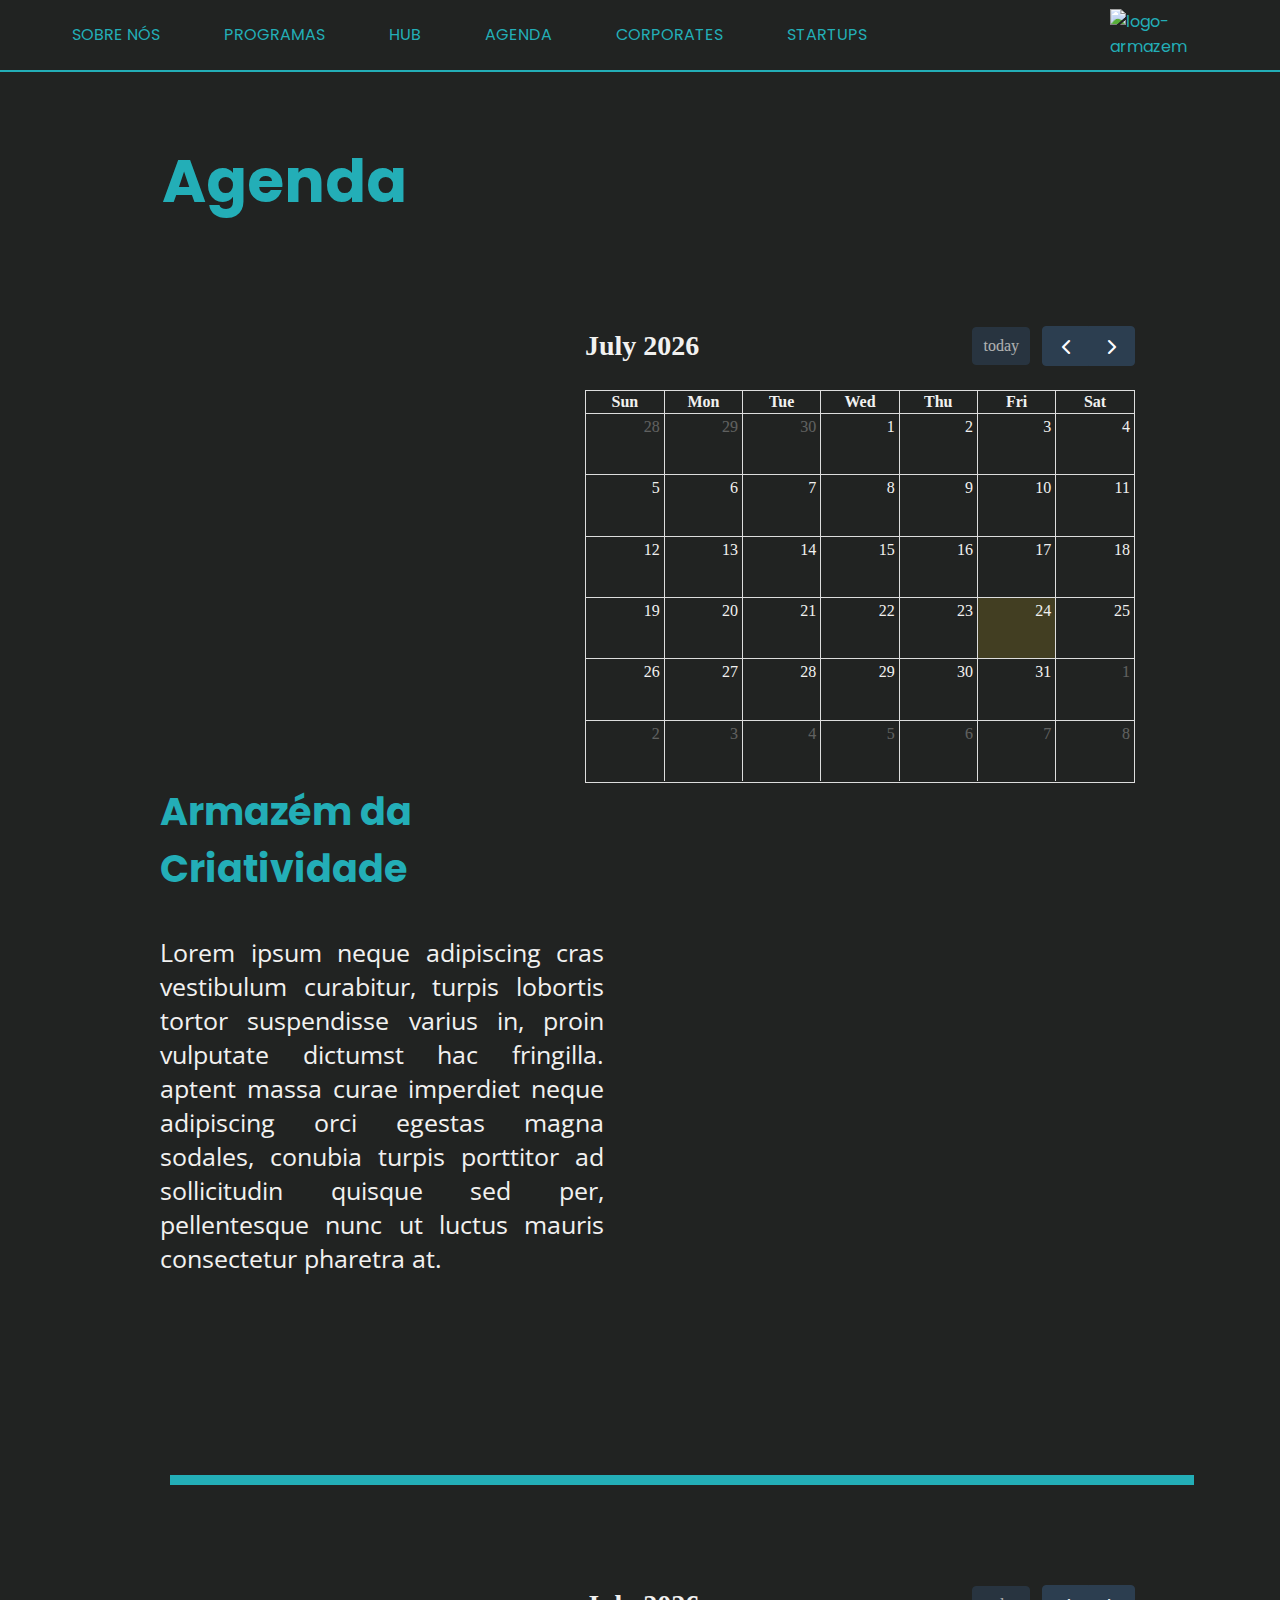
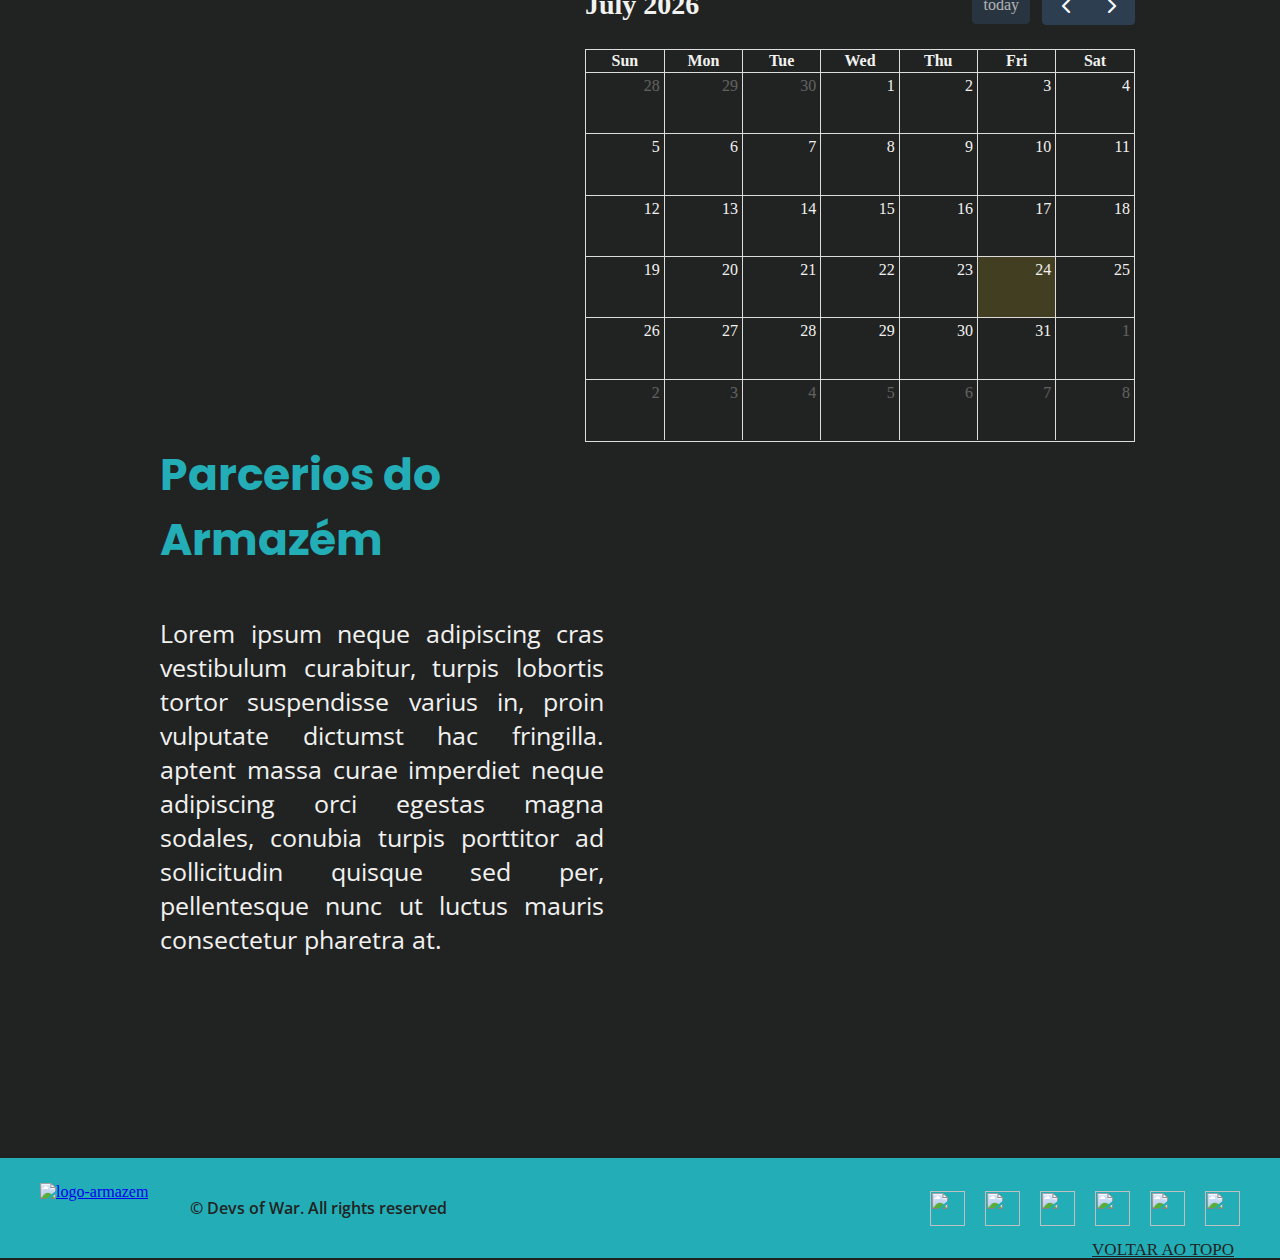
==== html/agenda.html @ 90cfc5d9 "Foi incluso as páginas de Agenda e Startups" ====
<!DOCTYPE html>
<html lang="pt-BR">

<head>
    <meta charset="UTF-8">
    <meta http-equiv="X-UA-Compatible" content="IE=edge">
    <meta name="viewport" content="width=device-width, initial-scale=1.0">
    <link rel="preconnect" href="https://fonts.gstatic.com">
    <link href="https://fonts.googleapis.com/css2?family=Poppins:wght@700&display=swap" rel="stylesheet">
    <link href="https://fonts.googleapis.com/css2?family=Open+Sans&display=swap" rel="stylesheet">
    <link rel="stylesheet" href="../css/header.css">
    <link rel="stylesheet" href="../css/footer.css">
    <link rel="stylesheet" href="/css/agenda.css">
    <link href='/assets/css/main.min.css' rel='stylesheet' />

    <title>Agenda</title>

</head>
<a name="top"></a>

<body onload="header(), footer()">

<main>
    <header id="header-main"></header>
    <div>
        <div id="agenda">
            <h2>Agenda</h2>
        </div>
        <div id='calendar'></div>
        <script>
            document.addEventListener('DOMContentLoaded', function () {
                var calendarEl = document.getElementById('calendar');
                var calendar = new FullCalendar.Calendar(calendarEl, {
                    initialView: 'dayGridMonth'
                });
                calendar.render();
            });
        </script>

        <div class="main-content">
            <div class="main-top-text-content">
                <div class="main-top-text-content-left">
                    <div class="main-top-text-title">
                        <h1>Armazém da Criatividade</h1>
                    </div>
                    <div class="main-top-text-paragraf">
                        <p>
                            Lorem ipsum neque adipiscing cras vestibulum curabitur,
                            turpis lobortis tortor suspendisse varius in, proin vulputate
                            dictumst hac fringilla. aptent massa curae imperdiet neque adipiscing
                            orci egestas magna sodales, conubia turpis porttitor ad sollicitudin
                            quisque sed per, pellentesque nunc ut luctus mauris consectetur pharetra
                            at.
                    </div>
                </div>
            </div>
        </div>

        <div id="linha"></div>

        <div id='calendar2'></div>
        <script>
            document.addEventListener('DOMContentLoaded', function () {
                var calendarEl = document.getElementById('calendar2');
                var calendar = new FullCalendar.Calendar(calendarEl, {
                    initialView: 'dayGridMonth'
                });
                calendar.render();
            });
        </script>

        <div class="main-content2">
            <div class="main-top-text-content2">
                <div class="main-top-text-content-left2">
                    <div class="main-top-text-title2">
                        <h1>Parcerios do Armazém</h1>
                    </div>
                    <div class="main-top-text-paragraf2">
                        <p>
                            Lorem ipsum neque adipiscing cras vestibulum curabitur,
                            turpis lobortis tortor suspendisse varius in, proin vulputate
                            dictumst hac fringilla. aptent massa curae imperdiet neque adipiscing
                            orci egestas magna sodales, conubia turpis porttitor ad sollicitudin
                            quisque sed per, pellentesque nunc ut luctus mauris consectetur pharetra
                            at.
                        </p>
                    </div>
                </div>
            </div>
        </div>

        <footer id="footer-main"></footer>
        </main>
        <script src='/assets/js/main.min.js'></script>
        <script src="../javascript/header.js"></script>
        <script src="../javascript/footer.js"></script>
</main>
</body>

<a id="topo" href="#top">VOLTAR AO TOPO</a>

</html>
---- css/header.css ----
:root{
    --cor-azul-padraoAC: #23AEB7;
    --cor-vermelho-porto: #EA3B5A;
    --cor-branco-gelo: #f1f1f0;
    --cor-amarelo-lemon: #F3BF08;
    --cor-roxoAC: #503488;
    --cor-preto-corpo-texto: #212322;

    --font-title: 'Poppins', sans-serif;
    --font-paragraf: 'Open Sans', sans-serif; 
}

#header-main{
    height: 70px;
    display: flex;
    background: #212322;
    border-bottom: 2px var(--cor-azul-padraoAC) solid;
    justify-content: center;
}

#nav-main{
    height: 68px;
    display: flex;
    max-width: 1200px;
    width: 100%;
    justify-content: space-between;
}
#nav-main ul li {
    list-style: none;
}

#nav-main a{
    text-decoration: none;    
    color: #23AEB7;
    font-family: var(--font-title);
}

#nav-main ul ul{
    position: absolute;
    visibility: hidden;
}

#nav-main ul li:hover ul{
    visibility: visible;
}

#nav-main ul li:hover a{
    color: var(--cor-branco-gelo);
    transition: 0.3s;
}

#nav-main ul li ul li:hover a{
    color: var(--cor-preto-corpo-texto);
    transition: 0.3s;
}

#nav-main ul ul li{
    background-color: var(--cor-azul-padraoAC);
    float: left;
    position: relative;
    top: 25px;
    color: var(--cor-azul-padraoAC);
    font-family: var(--font-title);
    padding: 10px 0;
    font-size: 14px;
}

#nav-main ul ul li a{
    margin: 20px;
}

#nav-main ul ul li:hover{
    background-color: var(--cor-azul-padraoAC);
    transition: 0.3s;
}

#menu-nav-principal{
    display: flex;
    align-items: center;
    padding-inline-start: 0px;
}

#menu-nav-principal > li{
    padding-left: 32px;
    padding-right: 32px;
}

.logo-main{
    display: flex;
    align-items: center;
}

.logo{
    width: 130px;
    height: 50px;
}
---- css/footer.css ----
footer {
    background-color: var(--cor-azul-padraoAC);
    width: 100%;
    height: 100px;
    display: flex;
    align-items: center;
    justify-content: center;
    border-top: 2px var(--cor-preto-corpo-texto) solid;
}

.footer-content {
    padding: 16px;
    width: 100%;
    max-width: 1200px;
    display: flex;
    align-items: center;
    justify-content: space-between;
}

.logo-footer-direitos-autorais {
    display: flex;
    align-items: center;
    justify-content: center;
}

.logo-footer {
    width: 130px;
    height: 50px;
}

.direitos-autorais {
    margin-left: 20px;
    font-family: var(--font-paragraf);
    color: var(--cor-preto-corpo-texto);
    white-space: nowrap;
    font-weight: 600;
}

.social-medias {
    width: 100%;
    height: 50px;
    display: flex;
    align-items: center;
    justify-content: flex-end;
}

.social-medias ul li {
    list-style: none;
    float: left;
    margin-left: 20px;
}

.social-medias-icon {
    width: 35px;
    height: 35px;
}
---- css/agenda.css ----
:root {
    --cor-azul-padraoAC: #23AEB7;
    --cor-vermelho-porto: #EA3B5A;
    --cor-branco-gelo: #f1f1f0;
    --cor-amarelo-lemon: #F3BF08;
    --cor-roxoAC: #503488;
    --cor-preto-corpo-texto: #212322;
    --font-title: 'Poppins', sans-serif;
    --font-paragraf: 'Open Sans', sans-serif;
}

* {
    margin: 0;
    padding: 0;
}

body {
    background-color: var(--cor-preto-corpo-texto);
}

#agenda  {
    font-family: 'Poppins', sans-serif;
    color: var(--cor-azul-padraoAC);
    font-size: 40px;
    margin-top: 4pc;
    margin-left: 162px;
}

.main-content {
    width: 100%;
    height: 100vr;
}

.main-top-text-content {
    padding: 100px 10px 200px 160px;
}

.main-top-text-content-left {
    width: 40%;
    display: grid;
}

.main-top-text-title {
    font-family: 'Poppins', sans-serif;
    color: #23AEB7;
    font-size: 19px;
    margin-bottom: 2em;
}

.main-top-text-paragraf {
    font-family: 'Open Sans', sans-serif;
    color: #f1f1f0;
    font-size: 25px;
    text-align: justify;
}

#calendar {
    width: 550px;
    height: 457px;
    float: right;
    margin-top: 100px;
    margin-right: 145px;
    position: relative;
    color: var(--cor-branco-gelo);
}

#linha {
    border-bottom: solid 10px #23AEB7;
    width: 80%;
    margin-left: 170px;
}

.main-content2 {
    width: 100%;
    height: 100vr;
}

.main-top-text-content2 {
    padding: 100px 10px 200px 160px;
}

.main-top-text-content-left2 {
    width: 40%;
    display: grid;
}

.main-top-text-title2 {
    font-family: 'Poppins', sans-serif;
    color: #23AEB7;
    font-size: 22px;
    margin-bottom: 2em;
}

.main-top-text-paragraf2 {
    font-family: 'Open Sans', sans-serif;
    color: #f1f1f0;
    font-size: 25px;
    text-align: justify;
}

#calendar2 {
    width: 550px;
    height: 457px;
    float: right;
    margin-top: 100px;
    margin-right: 145px;
    position: relative;
    color: var(--cor-branco-gelo);
}

#topo {
    float: right;
    padding: 0 46px;
    color: #212322;
    margin-top: -18px;
    font-size: 17px;
}
---- assets/css/main.min.css ----
.fc-icon,.fc-unselectable{-moz-user-select:none;-ms-user-select:none}.fc .fc-button,.fc-icon{text-transform:none;text-align:center}.fc-not-allowed,.fc-not-allowed .fc-event{cursor:not-allowed}.fc .fc-button:not(:disabled),.fc a[data-navlink],.fc-event.fc-event-draggable,.fc-event[href]{cursor:pointer}.fc-unselectable{-webkit-user-select:none;user-select:none;-webkit-touch-callout:none;-webkit-tap-highlight-color:transparent}.fc{display:flex;flex-direction:column;font-size:1em}.fc .fc-button,.fc-icon{display:inline-block;font-weight:400}.fc,.fc *,.fc :after,.fc :before{box-sizing:border-box}.fc table{border-collapse:collapse;border-spacing:0;font-size:1em}.fc th{text-align:center}.fc td,.fc th{vertical-align:top;padding:0}.fc .fc-button,.fc .fc-button .fc-icon,.fc .fc-button-group,.fc .fc-timegrid-slot-label{vertical-align:middle}.fc a[data-navlink]:hover{text-decoration:underline}.fc-direction-ltr{direction:ltr;text-align:left}.fc-direction-rtl{direction:rtl;text-align:right}.fc-theme-standard td,.fc-theme-standard th{border:1px solid #ddd;border:1px solid var(--fc-border-color,#ddd)}.fc-liquid-hack td,.fc-liquid-hack th{position:relative}@font-face{font-family:fcicons;src:url("[data-uri]") format('truetype');font-weight:400;font-style:normal}.fc-icon{width:1em;height:1em;-webkit-user-select:none;user-select:none;font-family:fcicons!important;speak:none;font-style:normal;font-variant:normal;line-height:1;-webkit-font-smoothing:antialiased;-moz-osx-font-smoothing:grayscale}.fc-icon-chevron-left:before{content:"\e900"}.fc-icon-chevron-right:before{content:"\e901"}.fc-icon-chevrons-left:before{content:"\e902"}.fc-icon-chevrons-right:before{content:"\e903"}.fc-icon-minus-square:before{content:"\e904"}.fc-icon-plus-square:before{content:"\e905"}.fc-icon-x:before{content:"\e906"}.fc .fc-button{overflow:visible;text-transform:none;margin:0;font-family:inherit}.fc .fc-button::-moz-focus-inner{padding:0;border-style:none}.fc .fc-button{-webkit-appearance:button;-webkit-user-select:none;-moz-user-select:none;-ms-user-select:none;user-select:none;background-color:transparent;border:1px solid transparent;padding:.4em .65em;font-size:1em;line-height:1.5;border-radius:.25em}.fc .fc-button:hover{text-decoration:none}.fc .fc-button:focus{outline:0;box-shadow:0 0 0 .2rem rgba(44,62,80,.25)}.fc .fc-button-primary:focus,.fc .fc-button-primary:not(:disabled).fc-button-active:focus,.fc .fc-button-primary:not(:disabled):active:focus{box-shadow:0 0 0 .2rem rgba(76,91,106,.5)}.fc .fc-button:disabled{opacity:.65}.fc .fc-button-primary{color:#fff;color:var(--fc-button-text-color,#fff);background-color:#2C3E50;background-color:var(--fc-button-bg-color,#2C3E50);border-color:#2C3E50;border-color:var(--fc-button-border-color,#2C3E50)}.fc .fc-button-primary:hover{color:#fff;color:var(--fc-button-text-color,#fff);background-color:#1e2b37;background-color:var(--fc-button-hover-bg-color,#1e2b37);border-color:#1a252f;border-color:var(--fc-button-hover-border-color,#1a252f)}.fc .fc-button-primary:disabled{color:#fff;color:var(--fc-button-text-color,#fff);background-color:#2C3E50;background-color:var(--fc-button-bg-color,#2C3E50);border-color:#2C3E50;border-color:var(--fc-button-border-color,#2C3E50)}.fc .fc-button-primary:not(:disabled).fc-button-active,.fc .fc-button-primary:not(:disabled):active{color:#fff;color:var(--fc-button-text-color,#fff);background-color:#1a252f;background-color:var(--fc-button-active-bg-color,#1a252f);border-color:#151e27;border-color:var(--fc-button-active-border-color,#151e27)}.fc .fc-button .fc-icon{font-size:1.5em}.fc .fc-button-group{position:relative;display:inline-flex}.fc .fc-button-group>.fc-button{position:relative;flex:1 1 auto}.fc .fc-button-group>.fc-button.fc-button-active,.fc .fc-button-group>.fc-button:active,.fc .fc-button-group>.fc-button:focus,.fc .fc-button-group>.fc-button:hover{z-index:1}.fc-direction-ltr .fc-button-group>.fc-button:not(:first-child){margin-left:-1px;border-top-left-radius:0;border-bottom-left-radius:0}.fc-direction-ltr .fc-button-group>.fc-button:not(:last-child){border-top-right-radius:0;border-bottom-right-radius:0}.fc-direction-rtl .fc-button-group>.fc-button:not(:first-child){margin-right:-1px;border-top-right-radius:0;border-bottom-right-radius:0}.fc-direction-rtl .fc-button-group>.fc-button:not(:last-child){border-top-left-radius:0;border-bottom-left-radius:0}.fc .fc-toolbar{display:flex;justify-content:space-between;align-items:center}.fc .fc-toolbar.fc-header-toolbar{margin-bottom:1.5em}.fc .fc-toolbar.fc-footer-toolbar{margin-top:1.5em}.fc .fc-toolbar-title{font-size:1.75em;margin:0}.fc-direction-ltr .fc-toolbar>*>:not(:first-child){margin-left:.75em}.fc-direction-rtl .fc-toolbar>*>:not(:first-child){margin-right:.75em}.fc-direction-rtl .fc-toolbar-ltr{flex-direction:row-reverse}.fc .fc-scroller{-webkit-overflow-scrolling:touch;position:relative}.fc .fc-scroller-liquid{height:100%}.fc .fc-scroller-liquid-absolute{position:absolute;top:0;right:0;left:0;bottom:0}.fc .fc-scroller-harness{position:relative;overflow:hidden;direction:ltr}.fc .fc-scroller-harness-liquid{height:100%}.fc-direction-rtl .fc-scroller-harness>.fc-scroller{direction:rtl}.fc-theme-standard .fc-scrollgrid{border:1px solid #ddd;border:1px solid var(--fc-border-color,#ddd)}.fc .fc-scrollgrid,.fc .fc-scrollgrid-section-footer>*,.fc .fc-scrollgrid-section-header>*{border-bottom-width:0}.fc .fc-scrollgrid,.fc .fc-scrollgrid table{width:100%;table-layout:fixed}.fc .fc-scrollgrid table{border-top-style:hidden;border-left-style:hidden;border-right-style:hidden}.fc .fc-scrollgrid{border-collapse:separate;border-right-width:0}.fc .fc-scrollgrid-liquid{height:100%}.fc .fc-scrollgrid-section,.fc .fc-scrollgrid-section table,.fc .fc-scrollgrid-section>td{height:1px}.fc .fc-scrollgrid-section-liquid{height:auto}.fc .fc-scrollgrid-section-liquid>td{height:100%}.fc .fc-scrollgrid-section>*{border-top-width:0;border-left-width:0}.fc .fc-scrollgrid-section-body table,.fc .fc-scrollgrid-section-footer table{border-bottom-style:hidden}.fc .fc-scrollgrid-section-sticky>*{background:var(--fc-page-bg-color,#fff);position:-webkit-sticky;position:sticky;z-index:3}.fc .fc-scrollgrid-section-header.fc-scrollgrid-section-sticky>*{top:0}.fc .fc-scrollgrid-section-footer.fc-scrollgrid-section-sticky>*{bottom:0}.fc .fc-scrollgrid-sticky-shim{height:1px;margin-bottom:-1px}.fc-sticky{position:-webkit-sticky;position:sticky}.fc .fc-view-harness{flex-grow:1;position:relative}.fc .fc-bg-event,.fc .fc-highlight,.fc .fc-non-business,.fc .fc-view-harness-active>.fc-view{position:absolute;top:0;left:0;right:0;bottom:0}.fc .fc-col-header-cell-cushion{display:inline-block;padding:2px 4px}.fc .fc-non-business{background:rgba(215,215,215,.3);background:var(--fc-non-business-color,rgba(215,215,215,.3))}.fc .fc-bg-event{background:var(--fc-bg-event-color,#8fdf82);opacity:.3;opacity:var(--fc-bg-event-opacity,.3)}.fc .fc-bg-event .fc-event-title{margin:.5em;font-size:.85em;font-size:var(--fc-small-font-size,.85em);font-style:italic}.fc .fc-highlight{background:rgba(188,232,241,.3);background:var(--fc-highlight-color,rgba(188,232,241,.3))}.fc .fc-cell-shaded,.fc .fc-day-disabled{background:rgba(208,208,208,.3);background:var(--fc-neutral-bg-color,rgba(208,208,208,.3))}a.fc-event,a.fc-event:hover{text-decoration:none}.fc-event .fc-event-main{position:relative;z-index:2}.fc-event-dragging:not(.fc-event-selected){opacity:.75}.fc-event-dragging.fc-event-selected{box-shadow:0 2px 7px rgba(0,0,0,.3)}.fc-event .fc-event-resizer{display:none;position:absolute;z-index:4}.fc-event-selected .fc-event-resizer,.fc-event:hover .fc-event-resizer,.fc-h-event{display:block}.fc-event-selected .fc-event-resizer{border-radius:4px;border-radius:calc(var(--fc-event-resizer-dot-total-width,8px)/ 2);border-width:1px;border-width:var(--fc-event-resizer-dot-border-width,1px);width:8px;width:var(--fc-event-resizer-dot-total-width,8px);height:8px;height:var(--fc-event-resizer-dot-total-width,8px);border-style:solid;border-color:inherit;background:var(--fc-page-bg-color,#fff)}.fc-event-selected .fc-event-resizer:before{content:'';position:absolute;top:-20px;left:-20px;right:-20px;bottom:-20px}.fc-event-selected{box-shadow:0 2px 5px rgba(0,0,0,.2)}.fc-event-selected:before{content:"";position:absolute;z-index:3;top:0;left:0;right:0;bottom:0}.fc-event-selected:after{content:"";background:rgba(0,0,0,.25);background:var(--fc-event-selected-overlay-color,rgba(0,0,0,.25));position:absolute;z-index:1;top:-1px;left:-1px;right:-1px;bottom:-1px}.fc-h-event{border:1px solid #3788d8;border:1px solid var(--fc-event-border-color,#3788d8);background-color:#3788d8;background-color:var(--fc-event-bg-color,#3788d8)}.fc-h-event .fc-event-main{color:#fff;color:var(--fc-event-text-color,#fff)}.fc-h-event .fc-event-main-frame{display:flex}.fc-h-event .fc-event-time{max-width:100%;overflow:hidden}.fc-h-event .fc-event-title-container{flex-grow:1;flex-shrink:1;min-width:0}.fc-h-event .fc-event-title{display:inline-block;vertical-align:top;left:0;right:0;max-width:100%;overflow:hidden}.fc-h-event.fc-event-selected:before{top:-10px;bottom:-10px}.fc-direction-ltr .fc-daygrid-block-event:not(.fc-event-start),.fc-direction-rtl .fc-daygrid-block-event:not(.fc-event-end){border-top-left-radius:0;border-bottom-left-radius:0;border-left-width:0}.fc-direction-ltr .fc-daygrid-block-event:not(.fc-event-end),.fc-direction-rtl .fc-daygrid-block-event:not(.fc-event-start){border-top-right-radius:0;border-bottom-right-radius:0;border-right-width:0}.fc-h-event:not(.fc-event-selected) .fc-event-resizer{top:0;bottom:0;width:8px;width:var(--fc-event-resizer-thickness,8px)}.fc-direction-ltr .fc-h-event:not(.fc-event-selected) .fc-event-resizer-start,.fc-direction-rtl .fc-h-event:not(.fc-event-selected) .fc-event-resizer-end{cursor:w-resize;left:-4px;left:calc(var(--fc-event-resizer-thickness,8px)/ -2)}.fc-direction-ltr .fc-h-event:not(.fc-event-selected) .fc-event-resizer-end,.fc-direction-rtl .fc-h-event:not(.fc-event-selected) .fc-event-resizer-start{cursor:e-resize;right:-4px;right:calc(var(--fc-event-resizer-thickness,8px)/ -2)}.fc-h-event.fc-event-selected .fc-event-resizer{top:50%;margin-top:-4px;margin-top:calc(var(--fc-event-resizer-dot-total-width,8px)/ -2)}.fc-direction-ltr .fc-h-event.fc-event-selected .fc-event-resizer-start,.fc-direction-rtl .fc-h-event.fc-event-selected .fc-event-resizer-end{left:-4px;left:calc(var(--fc-event-resizer-dot-total-width,8px)/ -2)}.fc-direction-ltr .fc-h-event.fc-event-selected .fc-event-resizer-end,.fc-direction-rtl .fc-h-event.fc-event-selected .fc-event-resizer-start{right:-4px;right:calc(var(--fc-event-resizer-dot-total-width,8px)/ -2)}.fc .fc-popover{position:absolute;z-index:9999;box-shadow:0 2px 6px rgba(0,0,0,.15)}.fc .fc-popover-header{display:flex;flex-direction:row;justify-content:space-between;align-items:center;padding:3px 4px}.fc .fc-popover-title{margin:0 2px}.fc .fc-popover-close{cursor:pointer;opacity:.65;font-size:1.1em}.fc-theme-standard .fc-popover{border:1px solid #ddd;border:1px solid var(--fc-border-color,#ddd);background:var(--fc-page-bg-color,#fff)}.fc-theme-standard .fc-popover-header{background:rgba(208,208,208,.3);background:var(--fc-neutral-bg-color,rgba(208,208,208,.3))}:root{--fc-daygrid-event-dot-width:8px;--fc-list-event-dot-width:10px;--fc-list-event-hover-bg-color:#f5f5f5}.fc-daygrid-day-events:after,.fc-daygrid-day-events:before,.fc-daygrid-day-frame:after,.fc-daygrid-day-frame:before,.fc-daygrid-event-harness:after,.fc-daygrid-event-harness:before{content:"";clear:both;display:table}.fc .fc-daygrid-body{position:relative;z-index:1}.fc .fc-daygrid-day.fc-day-today{background-color:rgba(255,220,40,.15);background-color:var(--fc-today-bg-color,rgba(255,220,40,.15))}.fc .fc-daygrid-day-frame{position:relative;min-height:100%}.fc .fc-daygrid-day-top{display:flex;flex-direction:row-reverse}.fc .fc-day-other .fc-daygrid-day-top{opacity:.3}.fc .fc-daygrid-day-number{position:relative;z-index:4;padding:4px}.fc .fc-daygrid-day-events{margin-top:1px}.fc .fc-daygrid-body-balanced .fc-daygrid-day-events{position:absolute;left:0;right:0}.fc .fc-daygrid-body-unbalanced .fc-daygrid-day-events{position:relative;min-height:2em}.fc .fc-daygrid-body-natural .fc-daygrid-day-events{margin-bottom:1em}.fc .fc-daygrid-event-harness{position:relative}.fc .fc-daygrid-event-harness-abs{position:absolute;top:0;left:0;right:0}.fc .fc-daygrid-bg-harness{position:absolute;top:0;bottom:0}.fc .fc-daygrid-day-bg .fc-non-business{z-index:1}.fc .fc-daygrid-day-bg .fc-bg-event{z-index:2}.fc .fc-daygrid-day-bg .fc-highlight{z-index:3}.fc .fc-daygrid-event{z-index:6;margin-top:1px}.fc .fc-daygrid-event.fc-event-mirror{z-index:7}.fc .fc-daygrid-day-bottom{font-size:.85em;padding:2px 3px 0}.fc .fc-daygrid-day-bottom:before{content:"";clear:both;display:table}.fc .fc-daygrid-more-link{position:relative;z-index:4;cursor:pointer}.fc .fc-daygrid-week-number{position:absolute;z-index:5;top:0;padding:2px;min-width:1.5em;text-align:center;background-color:rgba(208,208,208,.3);background-color:var(--fc-neutral-bg-color,rgba(208,208,208,.3));color:grey;color:var(--fc-neutral-text-color,grey)}.fc .fc-more-popover .fc-popover-body{min-width:220px;padding:10px}.fc-direction-ltr .fc-daygrid-event.fc-event-start,.fc-direction-rtl .fc-daygrid-event.fc-event-end{margin-left:2px}.fc-direction-ltr .fc-daygrid-event.fc-event-end,.fc-direction-rtl .fc-daygrid-event.fc-event-start{margin-right:2px}.fc-direction-ltr .fc-daygrid-week-number{left:0;border-radius:0 0 3px}.fc-direction-rtl .fc-daygrid-week-number{right:0;border-radius:0 0 0 3px}.fc-liquid-hack .fc-daygrid-day-frame{position:static}.fc-daygrid-event{position:relative;white-space:nowrap;border-radius:3px;font-size:.85em;font-size:var(--fc-small-font-size,.85em)}.fc-daygrid-block-event .fc-event-time{font-weight:700}.fc-daygrid-block-event .fc-event-time,.fc-daygrid-block-event .fc-event-title{padding:1px}.fc-daygrid-dot-event{display:flex;align-items:center;padding:2px 0}.fc-daygrid-dot-event .fc-event-title{flex-grow:1;flex-shrink:1;min-width:0;overflow:hidden;font-weight:700}.fc-daygrid-dot-event.fc-event-mirror,.fc-daygrid-dot-event:hover{background:rgba(0,0,0,.1)}.fc-daygrid-dot-event.fc-event-selected:before{top:-10px;bottom:-10px}.fc-daygrid-event-dot{margin:0 4px;box-sizing:content-box;width:0;height:0;border:4px solid #3788d8;border:calc(var(--fc-daygrid-event-dot-width,8px)/ 2) solid var(--fc-event-border-color,#3788d8);border-radius:4px;border-radius:calc(var(--fc-daygrid-event-dot-width,8px)/ 2)}.fc-direction-ltr .fc-daygrid-event .fc-event-time{margin-right:3px}.fc-direction-rtl .fc-daygrid-event .fc-event-time{margin-left:3px}.fc-v-event{display:block;border:1px solid #3788d8;border:1px solid var(--fc-event-border-color,#3788d8);background-color:#3788d8;background-color:var(--fc-event-bg-color,#3788d8)}.fc-v-event .fc-event-main{color:#fff;color:var(--fc-event-text-color,#fff);height:100%}.fc-v-event .fc-event-main-frame{height:100%;display:flex;flex-direction:column}.fc-v-event .fc-event-time{flex-grow:0;flex-shrink:0;max-height:100%;overflow:hidden}.fc-v-event .fc-event-title-container{flex-grow:1;flex-shrink:1;min-height:0}.fc-v-event .fc-event-title{top:0;bottom:0;max-height:100%;overflow:hidden}.fc-v-event:not(.fc-event-start){border-top-width:0;border-top-left-radius:0;border-top-right-radius:0}.fc-v-event:not(.fc-event-end){border-bottom-width:0;border-bottom-left-radius:0;border-bottom-right-radius:0}.fc-v-event.fc-event-selected:before{left:-10px;right:-10px}.fc-v-event .fc-event-resizer-start{cursor:n-resize}.fc-v-event .fc-event-resizer-end{cursor:s-resize}.fc-v-event:not(.fc-event-selected) .fc-event-resizer{height:8px;height:var(--fc-event-resizer-thickness,8px);left:0;right:0}.fc-v-event:not(.fc-event-selected) .fc-event-resizer-start{top:-4px;top:calc(var(--fc-event-resizer-thickness,8px)/ -2)}.fc-v-event:not(.fc-event-selected) .fc-event-resizer-end{bottom:-4px;bottom:calc(var(--fc-event-resizer-thickness,8px)/ -2)}.fc-v-event.fc-event-selected .fc-event-resizer{left:50%;margin-left:-4px;margin-left:calc(var(--fc-event-resizer-dot-total-width,8px)/ -2)}.fc-v-event.fc-event-selected .fc-event-resizer-start{top:-4px;top:calc(var(--fc-event-resizer-dot-total-width,8px)/ -2)}.fc-v-event.fc-event-selected .fc-event-resizer-end{bottom:-4px;bottom:calc(var(--fc-event-resizer-dot-total-width,8px)/ -2)}.fc .fc-timegrid .fc-daygrid-body{z-index:2}.fc .fc-timegrid-axis-chunk>table,.fc .fc-timegrid-body,.fc .fc-timegrid-slots{position:relative;z-index:1}.fc .fc-timegrid-divider{padding:0 0 2px}.fc .fc-timegrid-body{min-height:100%}.fc .fc-timegrid-axis-chunk{position:relative}.fc .fc-timegrid-slot{height:1.5em;border-bottom:0}.fc .fc-timegrid-slot:empty:before{content:'\00a0'}.fc .fc-timegrid-slot-minor{border-top-style:dotted}.fc .fc-timegrid-slot-label-cushion{display:inline-block;white-space:nowrap}.fc .fc-timegrid-axis-cushion,.fc .fc-timegrid-slot-label-cushion{padding:0 4px}.fc .fc-timegrid-axis-frame-liquid{height:100%}.fc .fc-timegrid-axis-frame{overflow:hidden;display:flex;align-items:center;justify-content:flex-end}.fc .fc-timegrid-axis-cushion{max-width:60px;flex-shrink:0}.fc-direction-ltr .fc-timegrid-slot-label-frame{text-align:right}.fc-direction-rtl .fc-timegrid-slot-label-frame{text-align:left}.fc-liquid-hack .fc-timegrid-axis-frame-liquid{height:auto;position:absolute;top:0;right:0;bottom:0;left:0}.fc .fc-timegrid-col.fc-day-today{background-color:rgba(255,220,40,.15);background-color:var(--fc-today-bg-color,rgba(255,220,40,.15))}.fc .fc-timegrid-col-frame{min-height:100%;position:relative}.fc-liquid-hack .fc-timegrid-col-frame{height:auto;position:absolute;top:0;right:0;bottom:0;left:0}.fc-media-screen .fc-timegrid-cols{position:absolute;top:0;left:0;right:0;bottom:0}.fc-media-screen .fc-timegrid-cols>table{height:100%}.fc-media-screen .fc-timegrid-col-bg,.fc-media-screen .fc-timegrid-col-events,.fc-media-screen .fc-timegrid-now-indicator-container{position:absolute;top:0;left:0;right:0}.fc .fc-timegrid-col-bg{z-index:2}.fc .fc-timegrid-col-bg .fc-non-business{z-index:1}.fc .fc-timegrid-col-bg .fc-bg-event{z-index:2}.fc .fc-timegrid-col-bg .fc-highlight,.fc .fc-timegrid-col-events{z-index:3}.fc .fc-timegrid-bg-harness{position:absolute;left:0;right:0}.fc .fc-timegrid-now-indicator-container{bottom:0;overflow:hidden}.fc-direction-ltr .fc-timegrid-col-events{margin:0 2.5% 0 2px}.fc-direction-rtl .fc-timegrid-col-events{margin:0 2px 0 2.5%}.fc-timegrid-event-harness{position:absolute}.fc-timegrid-event-harness>.fc-timegrid-event{position:absolute;top:0;bottom:0;left:0;right:0}.fc-timegrid-event-harness-inset .fc-timegrid-event,.fc-timegrid-event.fc-event-mirror,.fc-timegrid-more-link{box-shadow:0 0 0 1px #fff;box-shadow:0 0 0 1px var(--fc-page-bg-color,#fff)}.fc-timegrid-event,.fc-timegrid-more-link{font-size:.85em;font-size:var(--fc-small-font-size,.85em);border-radius:3px}.fc-timegrid-event{margin-bottom:1px}.fc-timegrid-event .fc-event-main{padding:1px 1px 0}.fc-timegrid-event .fc-event-time{white-space:nowrap;font-size:.85em;font-size:var(--fc-small-font-size,.85em);margin-bottom:1px}.fc-timegrid-event-short .fc-event-main-frame{flex-direction:row;overflow:hidden}.fc-timegrid-event-short .fc-event-time:after{content:'\00a0-\00a0'}.fc-timegrid-event-short .fc-event-title{font-size:.85em;font-size:var(--fc-small-font-size,.85em)}.fc-timegrid-more-link{position:absolute;z-index:9999;color:inherit;color:var(--fc-more-link-text-color,inherit);background:var(--fc-more-link-bg-color,#d0d0d0);cursor:pointer;margin-bottom:1px}.fc-timegrid-more-link-inner{padding:3px 2px;top:0}.fc-direction-ltr .fc-timegrid-more-link{right:0}.fc-direction-rtl .fc-timegrid-more-link{left:0}.fc .fc-timegrid-now-indicator-line{position:absolute;z-index:4;left:0;right:0;border-style:solid;border-color:red;border-color:var(--fc-now-indicator-color,red);border-width:1px 0 0}.fc .fc-timegrid-now-indicator-arrow{position:absolute;z-index:4;margin-top:-5px;border-style:solid;border-color:red;border-color:var(--fc-now-indicator-color,red)}.fc-direction-ltr .fc-timegrid-now-indicator-arrow{left:0;border-width:5px 0 5px 6px;border-top-color:transparent;border-bottom-color:transparent}.fc-direction-rtl .fc-timegrid-now-indicator-arrow{right:0;border-width:5px 6px 5px 0;border-top-color:transparent;border-bottom-color:transparent}.fc-theme-standard .fc-list{border:1px solid #ddd;border:1px solid var(--fc-border-color,#ddd)}.fc .fc-list-empty{background-color:rgba(208,208,208,.3);background-color:var(--fc-neutral-bg-color,rgba(208,208,208,.3));height:100%;display:flex;justify-content:center;align-items:center}.fc .fc-list-empty-cushion{margin:5em 0}.fc .fc-list-table{width:100%;border-style:hidden}.fc .fc-list-table tr>*{border-left:0;border-right:0}.fc .fc-list-sticky .fc-list-day>*{position:-webkit-sticky;position:sticky;top:0;background:var(--fc-page-bg-color,#fff)}.fc .fc-list-table th{padding:0}.fc .fc-list-day-cushion,.fc .fc-list-table td{padding:8px 14px}.fc .fc-list-day-cushion:after{content:"";clear:both;display:table}.fc-theme-standard .fc-list-day-cushion{background-color:rgba(208,208,208,.3);background-color:var(--fc-neutral-bg-color,rgba(208,208,208,.3))}.fc-direction-ltr .fc-list-day-text,.fc-direction-rtl .fc-list-day-side-text{float:left}.fc-direction-ltr .fc-list-day-side-text,.fc-direction-rtl .fc-list-day-text{float:right}.fc-direction-ltr .fc-list-table .fc-list-event-graphic{padding-right:0}.fc-direction-rtl .fc-list-table .fc-list-event-graphic{padding-left:0}.fc .fc-list-event.fc-event-forced-url{cursor:pointer}.fc .fc-list-event:hover td{background-color:#f5f5f5;background-color:var(--fc-list-event-hover-bg-color,#f5f5f5)}.fc .fc-list-event-graphic,.fc .fc-list-event-time{white-space:nowrap;width:1px}.fc .fc-list-event-dot{display:inline-block;box-sizing:content-box;width:0;height:0;border:5px solid #3788d8;border:calc(var(--fc-list-event-dot-width,10px)/ 2) solid var(--fc-event-border-color,#3788d8);border-radius:5px;border-radius:calc(var(--fc-list-event-dot-width,10px)/ 2)}.fc .fc-list-event-title a{color:inherit;text-decoration:none}.fc .fc-list-event.fc-event-forced-url:hover a{text-decoration:underline}.fc-theme-bootstrap a:not([href]){color:inherit}
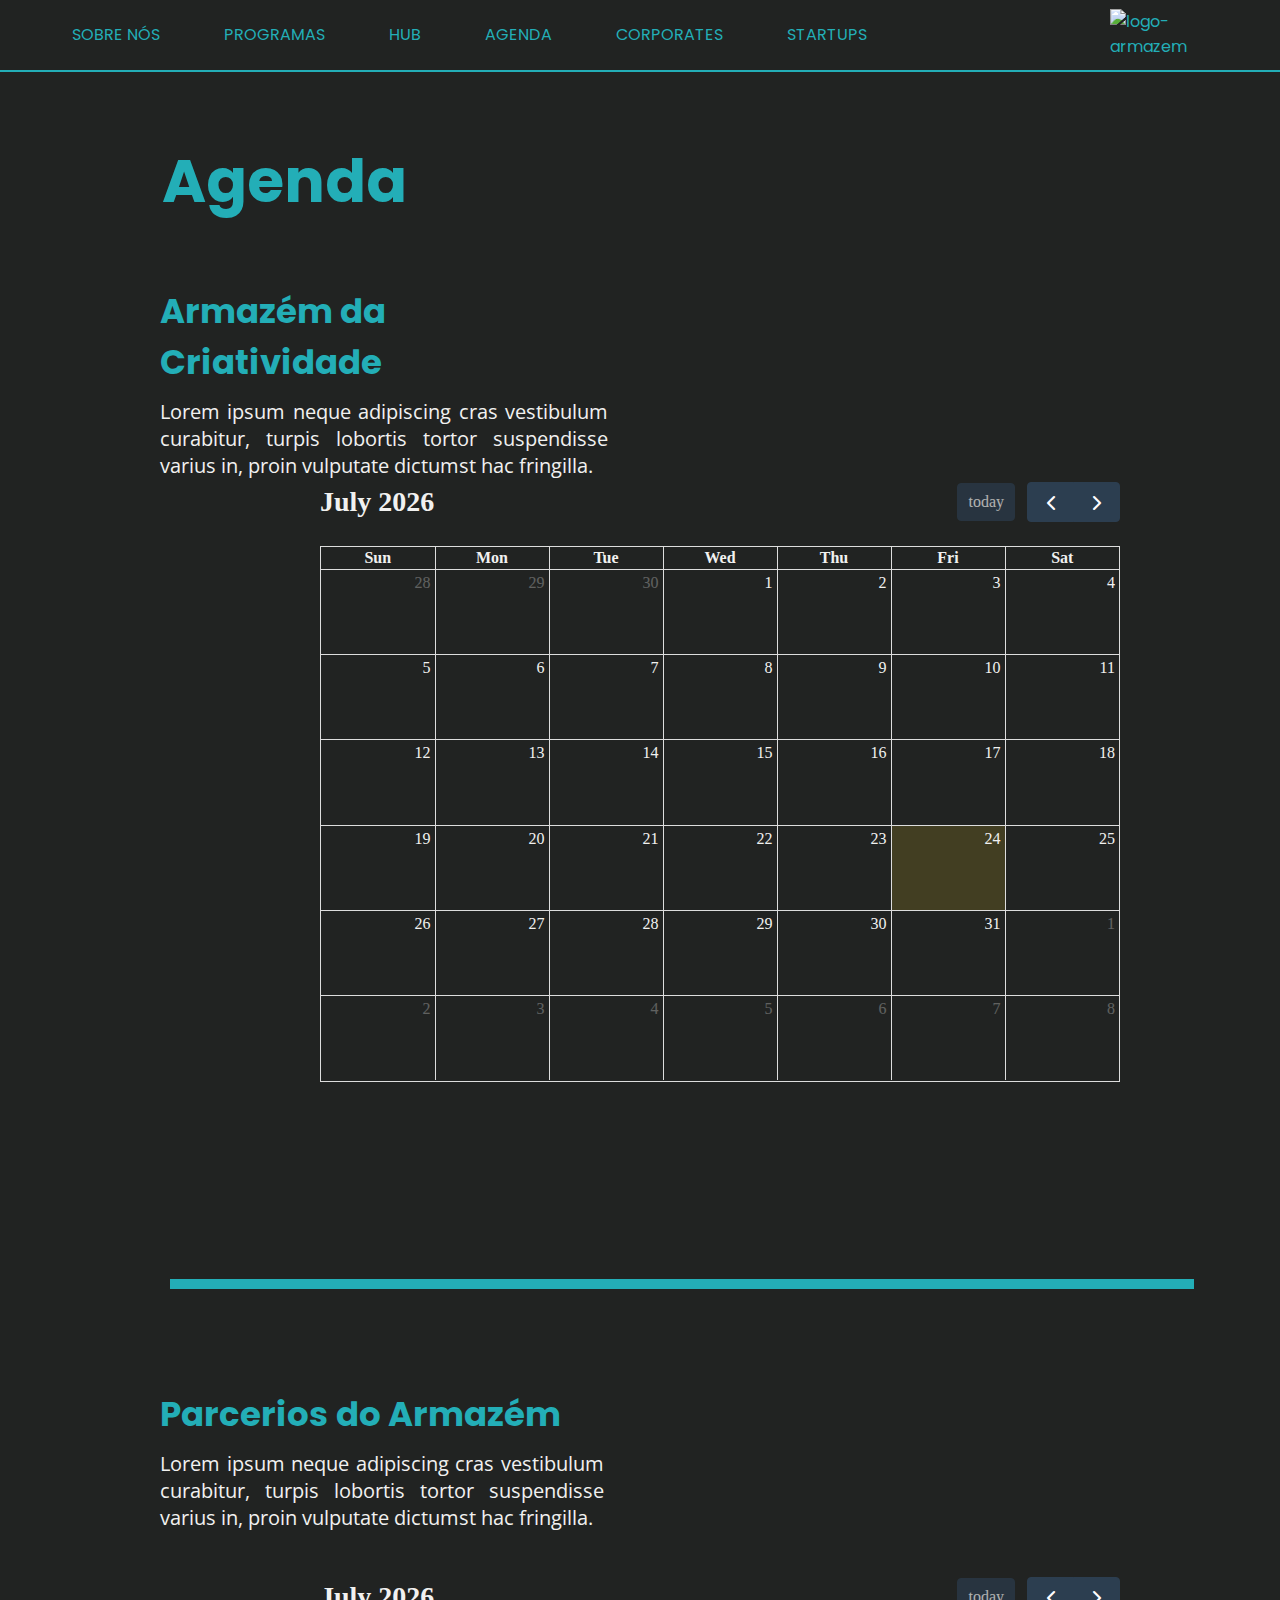
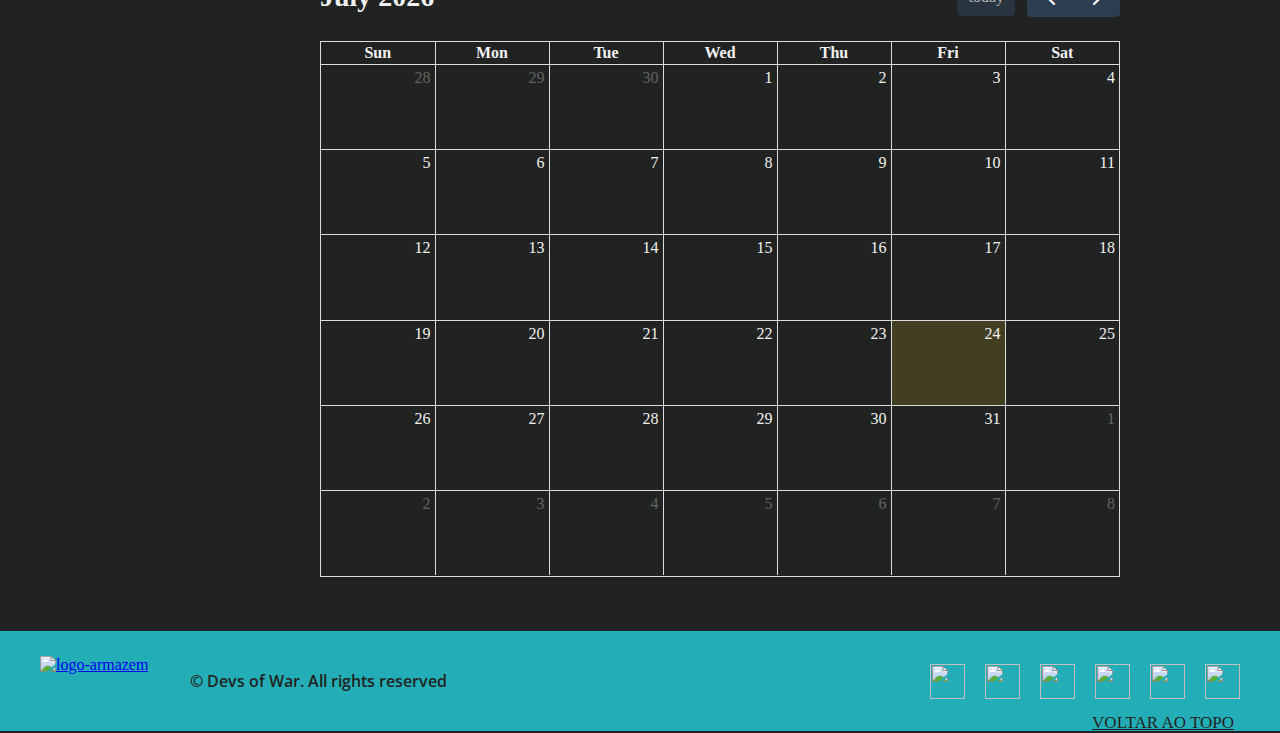
==== commit 08881ac7: "Rearranjado o layout" ====
--- a/html/agenda.html
+++ b/html/agenda.html
@@ -47,10 +47,7 @@
                         <p>
                             Lorem ipsum neque adipiscing cras vestibulum curabitur,
                             turpis lobortis tortor suspendisse varius in, proin vulputate
-                            dictumst hac fringilla. aptent massa curae imperdiet neque adipiscing
-                            orci egestas magna sodales, conubia turpis porttitor ad sollicitudin
-                            quisque sed per, pellentesque nunc ut luctus mauris consectetur pharetra
-                            at.
+                            dictumst hac fringilla.
                     </div>
                 </div>
             </div>
@@ -79,10 +76,7 @@
                         <p>
                             Lorem ipsum neque adipiscing cras vestibulum curabitur,
                             turpis lobortis tortor suspendisse varius in, proin vulputate
-                            dictumst hac fringilla. aptent massa curae imperdiet neque adipiscing
-                            orci egestas magna sodales, conubia turpis porttitor ad sollicitudin
-                            quisque sed per, pellentesque nunc ut luctus mauris consectetur pharetra
-                            at.
+                            dictumst hac fringilla.
                         </p>
                     </div>
                 </div>
--- a/css/footer.css
+++ b/css/footer.css
@@ -5,7 +5,7 @@
     display: flex;
     align-items: center;
     justify-content: center;
-    border-top: 2px var(--cor-preto-corpo-texto) solid;
+    border-top: 500px var(--cor-preto-corpo-texto) solid;
 }
 
 .footer-content {
--- a/css/agenda.css
+++ b/css/agenda.css
@@ -32,7 +32,7 @@
 }
 
 .main-top-text-content {
-    padding: 100px 10px 200px 160px;
+    padding: 60px 0px 0px 160px;
 }
 
 .main-top-text-content-left {
@@ -43,24 +43,23 @@
 .main-top-text-title {
     font-family: 'Poppins', sans-serif;
     color: #23AEB7;
-    font-size: 19px;
-    margin-bottom: 2em;
+    font-size: 17px;
+    margin-bottom: 10px;
 }
 
 .main-top-text-paragraf {
     font-family: 'Open Sans', sans-serif;
     color: #f1f1f0;
-    font-size: 25px;
+    font-size: 20px;
     text-align: justify;
 }
 
 #calendar {
-    width: 550px;
-    height: 457px;
-    float: right;
-    margin-top: 100px;
-    margin-right: 145px;
-    position: relative;
+    width: 800px;
+    height: 600px;
+    margin-top: 16pc;
+    margin-left: 20pc;
+    position: absolute;
     color: var(--cor-branco-gelo);
 }
 
@@ -68,6 +67,7 @@
     border-bottom: solid 10px #23AEB7;
     width: 80%;
     margin-left: 170px;
+    margin-top: 50pc;
 }
 
 .main-content2 {
@@ -87,24 +87,23 @@
 .main-top-text-title2 {
     font-family: 'Poppins', sans-serif;
     color: #23AEB7;
-    font-size: 22px;
-    margin-bottom: 2em;
+    font-size: 17px;
+    margin-bottom: 10px;
 }
 
 .main-top-text-paragraf2 {
     font-family: 'Open Sans', sans-serif;
     color: #f1f1f0;
-    font-size: 25px;
+    font-size: 20px;
     text-align: justify;
 }
 
 #calendar2 {
-    width: 550px;
-    height: 457px;
-    float: right;
-    margin-top: 100px;
-    margin-right: 145px;
-    position: relative;
+    width: 800px;
+    height: 600px;
+    margin-top: 18pc;
+    margin-left: 20pc;
+    position: absolute;
     color: var(--cor-branco-gelo);
 }
 
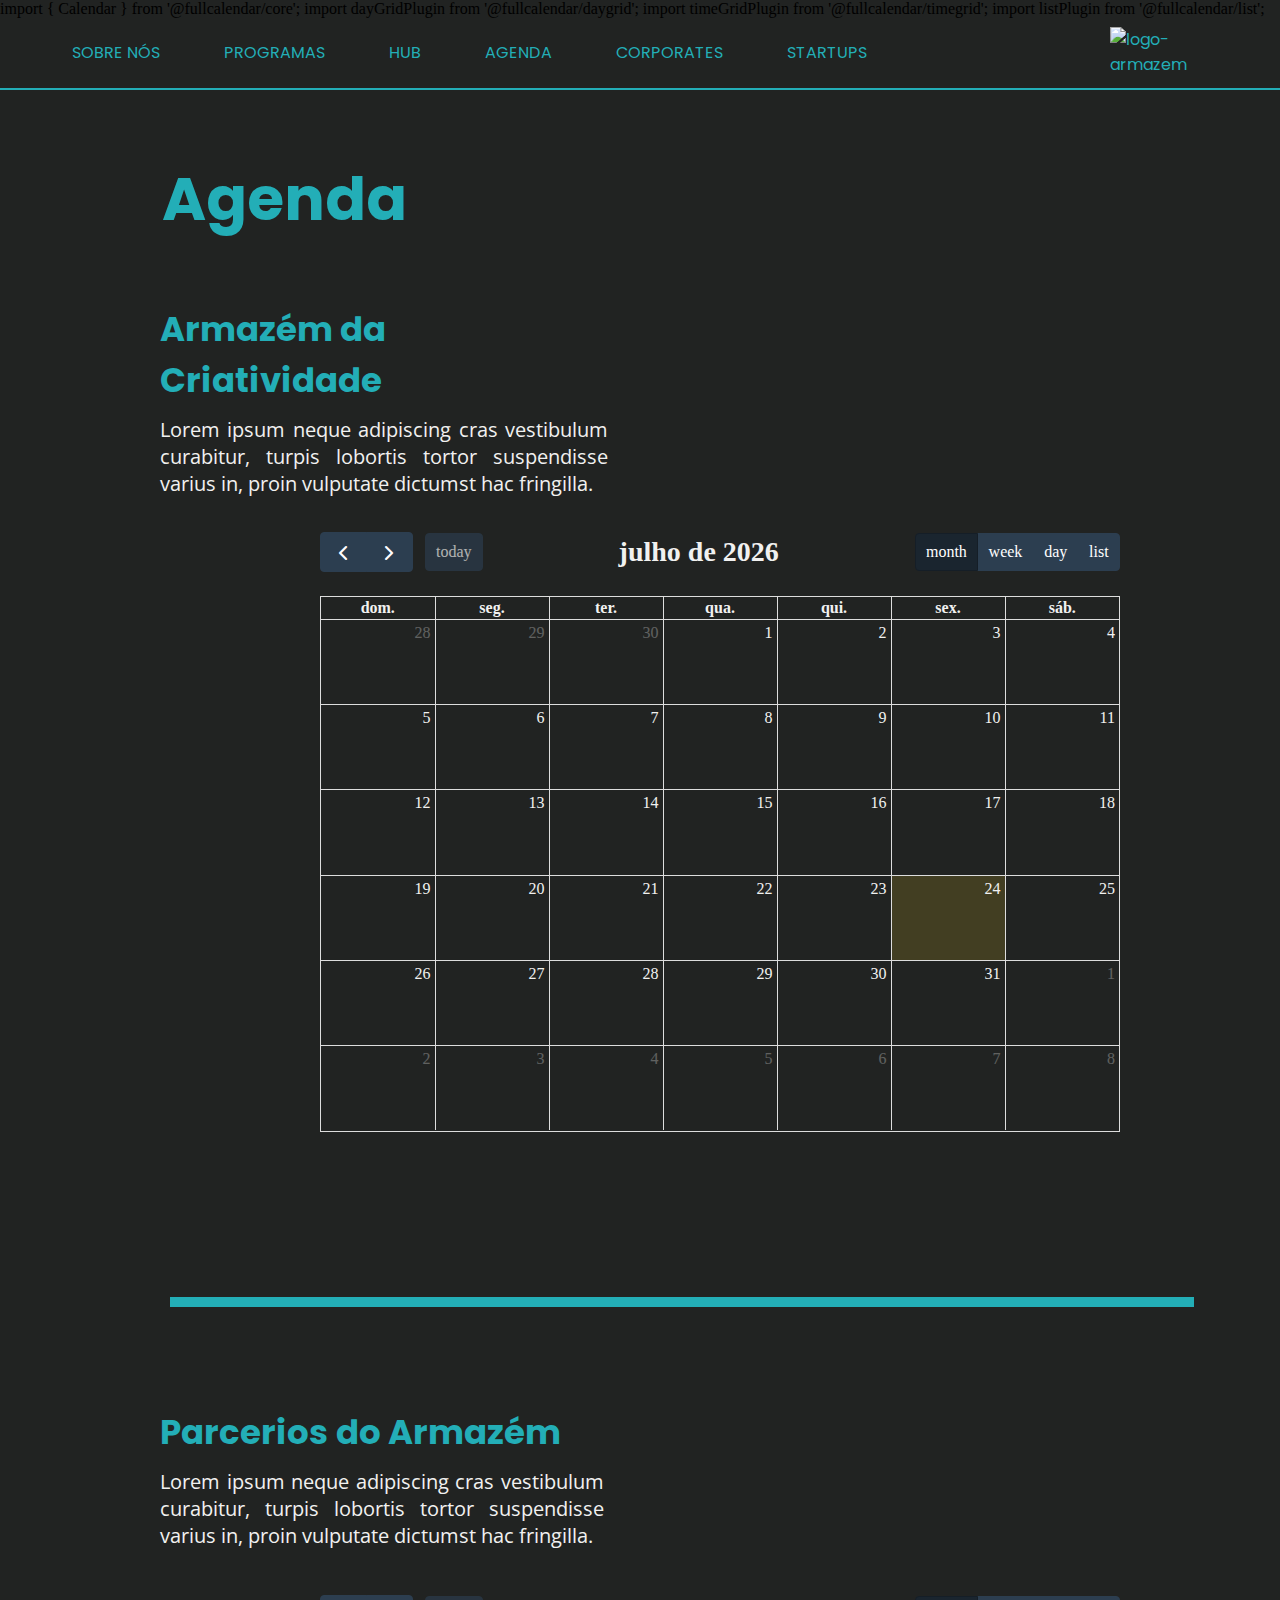
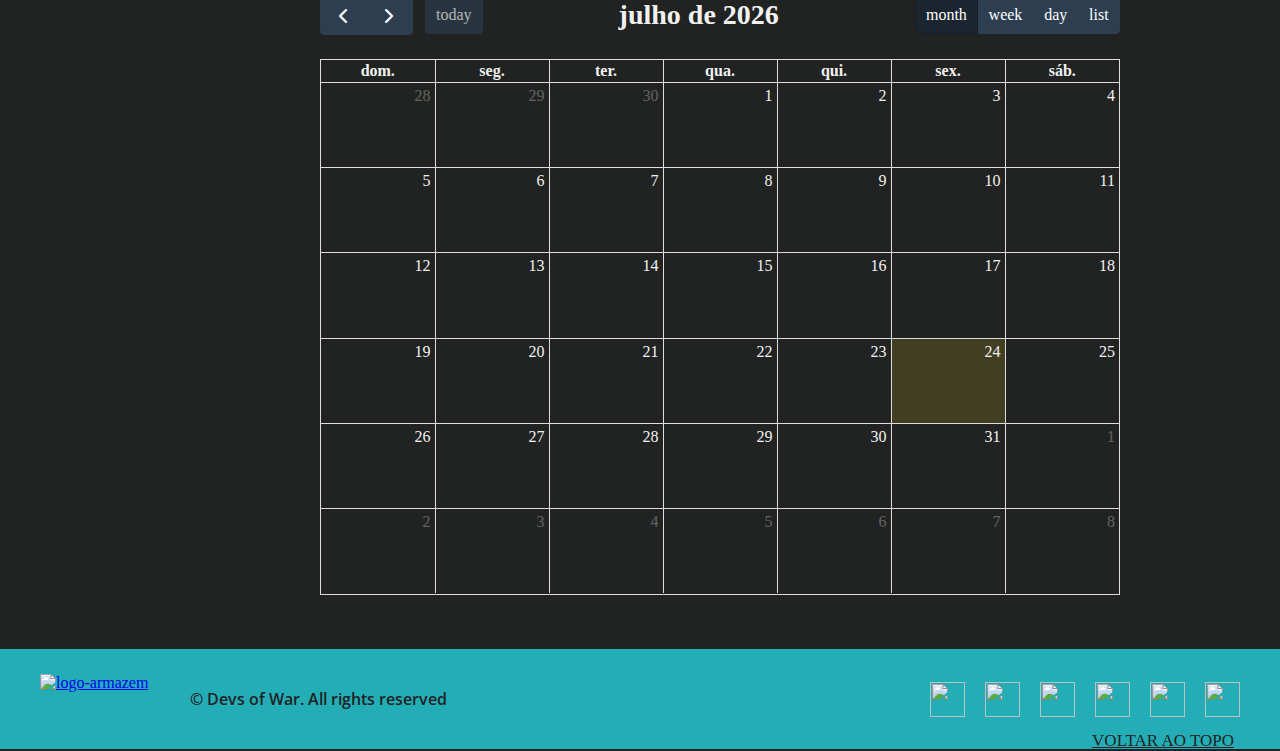
==== commit 3936f594: "implementado opções de listagem do calendário" ====
--- a/html/agenda.html
+++ b/html/agenda.html
@@ -2,6 +2,10 @@
 <html lang="pt-BR">
 
 <head>
+    import { Calendar } from '@fullcalendar/core';
+    import dayGridPlugin from '@fullcalendar/daygrid';
+    import timeGridPlugin from '@fullcalendar/timegrid';
+    import listPlugin from '@fullcalendar/list';
     <meta charset="UTF-8">
     <meta http-equiv="X-UA-Compatible" content="IE=edge">
     <meta name="viewport" content="width=device-width, initial-scale=1.0">
@@ -12,6 +16,8 @@
     <link rel="stylesheet" href="../css/footer.css">
     <link rel="stylesheet" href="/css/agenda.css">
     <link href='/assets/css/main.min.css' rel='stylesheet' />
+    <link rel="stylesheet" href="/assets/js/main.min.js">
+
 
     <title>Agenda</title>
 
@@ -20,75 +26,84 @@
 
 <body onload="header(), footer()">
 
-<main>
-    <header id="header-main"></header>
-    <div>
-        <div id="agenda">
-            <h2>Agenda</h2>
-        </div>
-        <div id='calendar'></div>
-        <script>
-            document.addEventListener('DOMContentLoaded', function () {
-                var calendarEl = document.getElementById('calendar');
-                var calendar = new FullCalendar.Calendar(calendarEl, {
-                    initialView: 'dayGridMonth'
+    <main>
+        <header id="header-main"></header>
+        <div>
+            <div id="agenda">
+                <h2>Agenda</h2>
+            </div>
+            <div id='calendar'></div>
+            <script>
+                document.addEventListener('DOMContentLoaded', function () {
+                    var calendarEl = document.getElementById('calendar');
+                    var calendar = new FullCalendar.Calendar(calendarEl, {
+                        locale: 'pt-br',
+                        headerToolbar: {
+                            left: 'prev,next today',
+                            center: 'title',
+                            right: 'dayGridMonth,timeGridWeek,timeGridDay,listMonth'
+                        }
+                    });
+                    calendar.render();
                 });
-                calendar.render();
-            });
-        </script>
-
-        <div class="main-content">
-            <div class="main-top-text-content">
-                <div class="main-top-text-content-left">
-                    <div class="main-top-text-title">
-                        <h1>Armazém da Criatividade</h1>
-                    </div>
-                    <div class="main-top-text-paragraf">
-                        <p>
-                            Lorem ipsum neque adipiscing cras vestibulum curabitur,
-                            turpis lobortis tortor suspendisse varius in, proin vulputate
-                            dictumst hac fringilla.
+            </script>
+            <div class="main-content">
+                <div class="main-top-text-content">
+                    <div class="main-top-text-content-left">
+                        <div class="main-top-text-title">
+                            <h1>Armazém da Criatividade</h1>
+                        </div>
+                        <div class="main-top-text-paragraf">
+                            <p>
+                                Lorem ipsum neque adipiscing cras vestibulum curabitur,
+                                turpis lobortis tortor suspendisse varius in, proin vulputate
+                                dictumst hac fringilla.
+                        </div>
                     </div>
                 </div>
             </div>
-        </div>
 
-        <div id="linha"></div>
+            <div id="linha"></div>
 
-        <div id='calendar2'></div>
-        <script>
-            document.addEventListener('DOMContentLoaded', function () {
-                var calendarEl = document.getElementById('calendar2');
-                var calendar = new FullCalendar.Calendar(calendarEl, {
-                    initialView: 'dayGridMonth'
+            <div id='calendar2'></div>
+            <script>
+                document.addEventListener('DOMContentLoaded', function () {
+                    var calendarEl = document.getElementById('calendar2');
+                    var calendar = new FullCalendar.Calendar(calendarEl, {
+                        locale: 'pt-br',
+                        headerToolbar: {
+                            left: 'prev,next today',
+                            center: 'title',
+                            right: 'dayGridMonth,timeGridWeek,timeGridDay,listMonth'
+                        }
+                    });
+                    calendar.render();
                 });
-                calendar.render();
-            });
-        </script>
+            </script>
 
-        <div class="main-content2">
-            <div class="main-top-text-content2">
-                <div class="main-top-text-content-left2">
-                    <div class="main-top-text-title2">
-                        <h1>Parcerios do Armazém</h1>
-                    </div>
-                    <div class="main-top-text-paragraf2">
-                        <p>
-                            Lorem ipsum neque adipiscing cras vestibulum curabitur,
-                            turpis lobortis tortor suspendisse varius in, proin vulputate
-                            dictumst hac fringilla.
-                        </p>
+            <div class="main-content2">
+                <div class="main-top-text-content2">
+                    <div class="main-top-text-content-left2">
+                        <div class="main-top-text-title2">
+                            <h1>Parcerios do Armazém</h1>
+                        </div>
+                        <div class="main-top-text-paragraf2">
+                            <p>
+                                Lorem ipsum neque adipiscing cras vestibulum curabitur,
+                                turpis lobortis tortor suspendisse varius in, proin vulputate
+                                dictumst hac fringilla.
+                            </p>
+                        </div>
                     </div>
                 </div>
             </div>
-        </div>
 
-        <footer id="footer-main"></footer>
-        </main>
-        <script src='/assets/js/main.min.js'></script>
-        <script src="../javascript/header.js"></script>
-        <script src="../javascript/footer.js"></script>
-</main>
+            <footer id="footer-main"></footer>
+    </main>
+    <script src='/assets/js/main.min.js'></script>
+    <script src="../javascript/header.js"></script>
+    <script src="../javascript/footer.js"></script>
+    </main>
 </body>
 
 <a id="topo" href="#top">VOLTAR AO TOPO</a>
--- a/css/agenda.css
+++ b/css/agenda.css
@@ -1,3 +1,9 @@
+import { Calendar } from '@fullcalendar/core';
+import dayGridPlugin from '@fullcalendar/daygrid';
+import timeGridPlugin from '@fullcalendar/timegrid';
+import listPlugin from '@fullcalendar/list';
+
+
 :root {
     --cor-azul-padraoAC: #23AEB7;
     --cor-vermelho-porto: #EA3B5A;
@@ -57,7 +63,7 @@
 #calendar {
     width: 800px;
     height: 600px;
-    margin-top: 16pc;
+    margin-top: 18pc;
     margin-left: 20pc;
     position: absolute;
     color: var(--cor-branco-gelo);
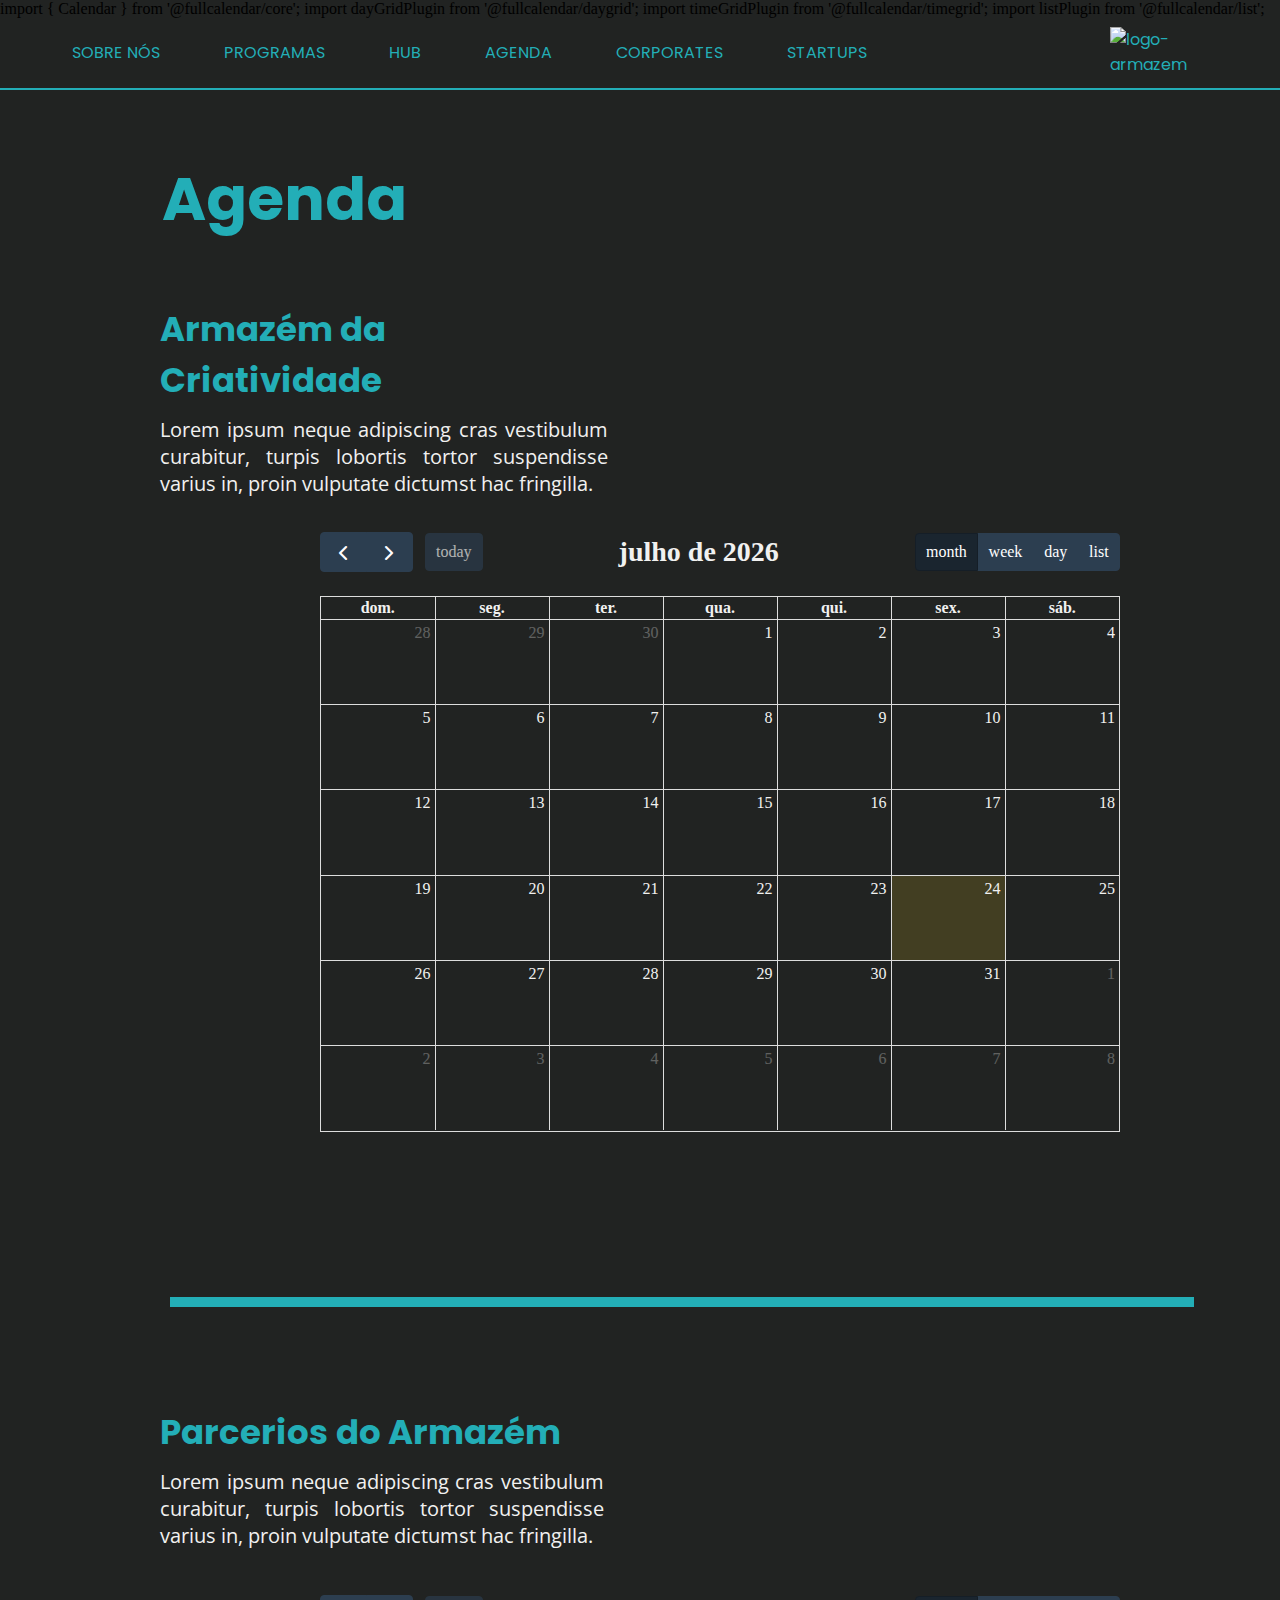
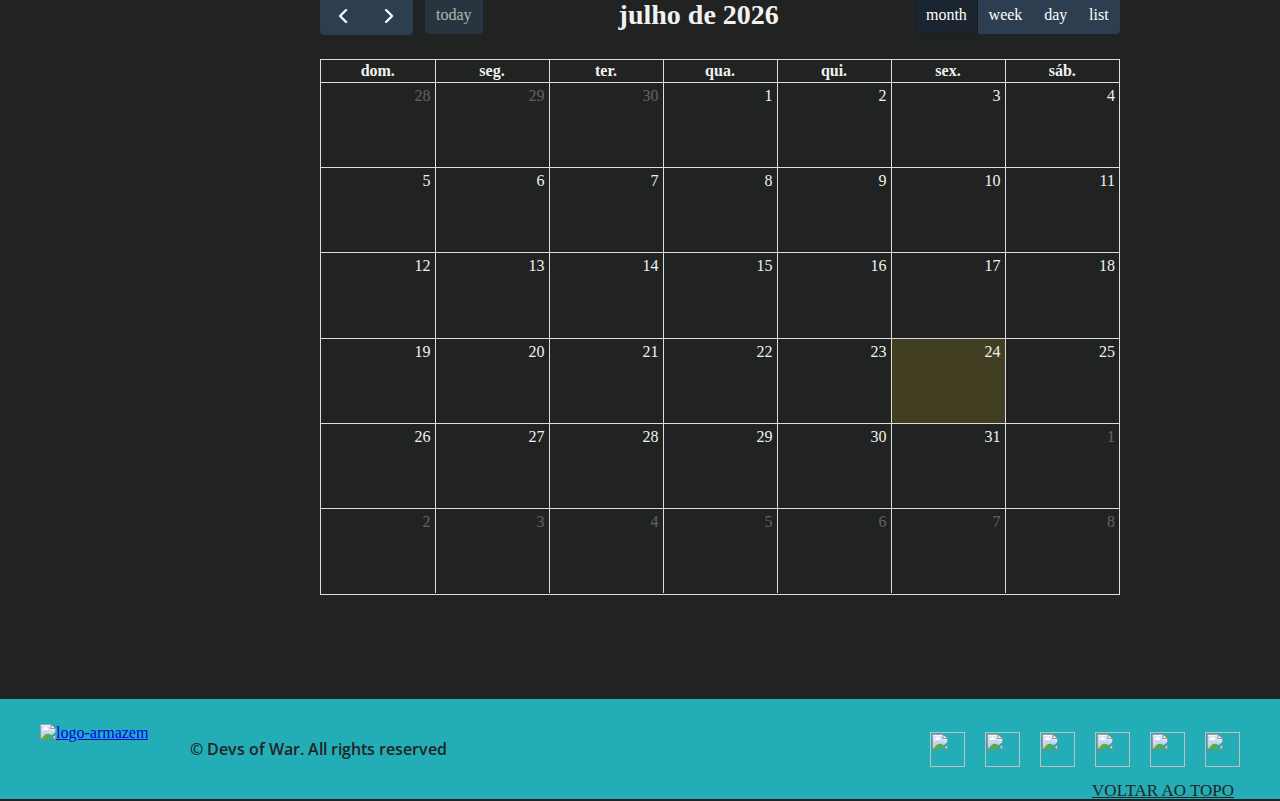
==== commit 3a7c0d07: "Alteração no CSS" ====
--- a/html/agenda.html
+++ b/html/agenda.html
@@ -17,7 +17,7 @@
     <link rel="stylesheet" href="/css/agenda.css">
     <link href='/assets/css/main.min.css' rel='stylesheet' />
     <link rel="stylesheet" href="/assets/js/main.min.js">
-
+    
 
     <title>Agenda</title>
 
--- a/css/footer.css
+++ b/css/footer.css
@@ -5,7 +5,7 @@
     display: flex;
     align-items: center;
     justify-content: center;
-    border-top: 500px var(--cor-preto-corpo-texto) solid;
+    border-top: 550px var(--cor-preto-corpo-texto) solid;
 }
 
 .footer-content {
--- a/css/agenda.css
+++ b/css/agenda.css
@@ -1,9 +1,3 @@
-import { Calendar } from '@fullcalendar/core';
-import dayGridPlugin from '@fullcalendar/daygrid';
-import timeGridPlugin from '@fullcalendar/timegrid';
-import listPlugin from '@fullcalendar/list';
-
-
 :root {
     --cor-azul-padraoAC: #23AEB7;
     --cor-vermelho-porto: #EA3B5A;
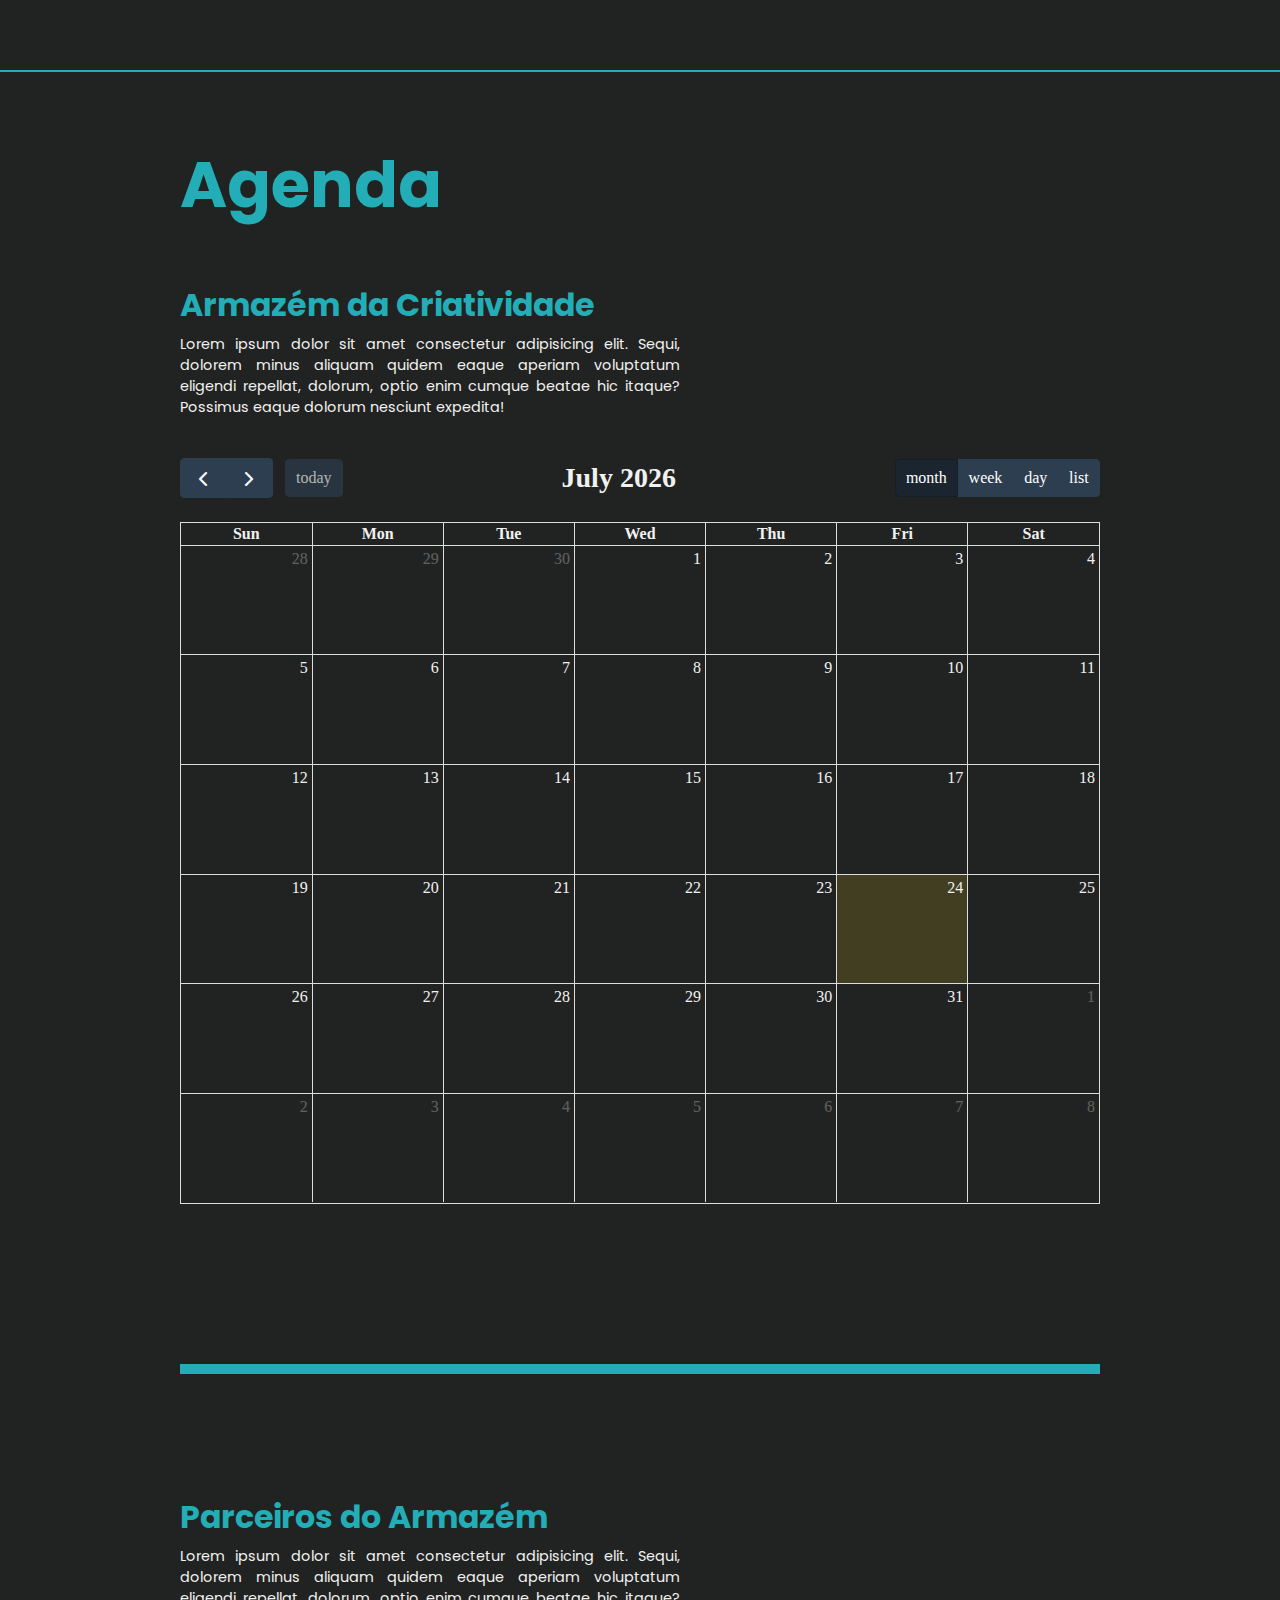
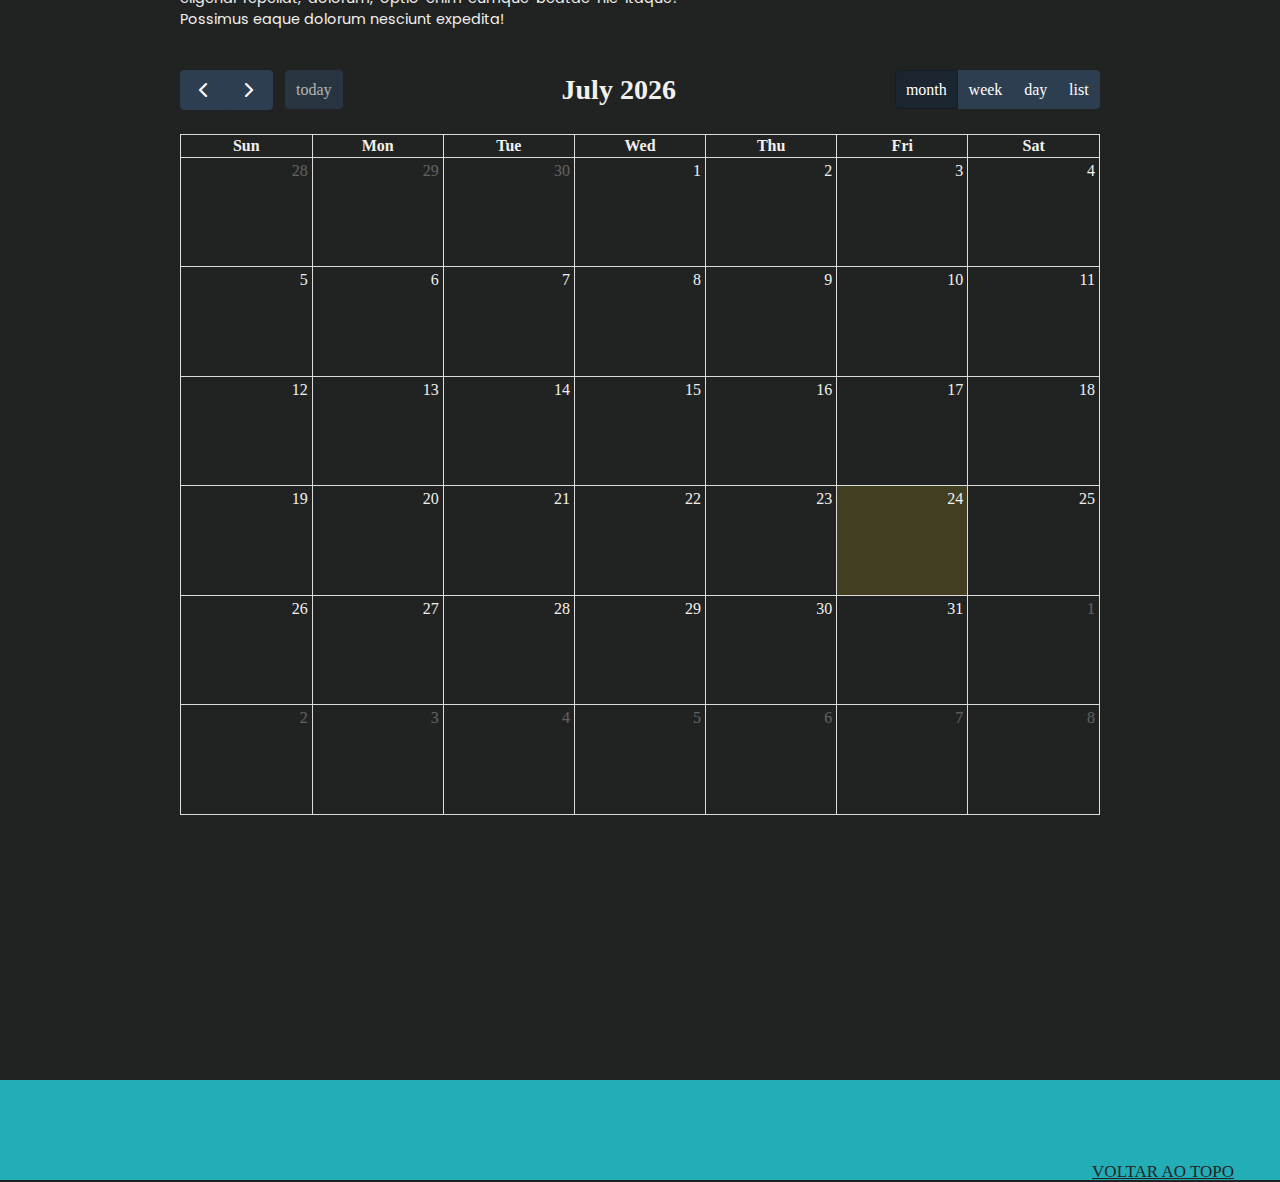
==== commit 25e2e94b: "Limpei o código melhorei o layout da página agenda" ====
--- a/html/agenda.html
+++ b/html/agenda.html
@@ -2,10 +2,7 @@
 <html lang="pt-BR">
 
 <head>
-    import { Calendar } from '@fullcalendar/core';
-    import dayGridPlugin from '@fullcalendar/daygrid';
-    import timeGridPlugin from '@fullcalendar/timegrid';
-    import listPlugin from '@fullcalendar/list';
+
     <meta charset="UTF-8">
     <meta http-equiv="X-UA-Compatible" content="IE=edge">
     <meta name="viewport" content="width=device-width, initial-scale=1.0">
@@ -17,7 +14,7 @@
     <link rel="stylesheet" href="/css/agenda.css">
     <link href='/assets/css/main.min.css' rel='stylesheet' />
     <link rel="stylesheet" href="/assets/js/main.min.js">
-    
+
 
     <title>Agenda</title>
 
@@ -28,49 +25,24 @@
 
     <main>
         <header id="header-main"></header>
-        <div>
-            <div id="agenda">
-                <h2>Agenda</h2>
+
+        <div id="principal"> <!--Iniciio do Principal-->
+            <div>
+                <h2 class="titulo-pagina">Agenda</h2>
+            </div>
+            <div class="titulo-texto">
+                <h3>Armazém da Criatividade</h3>
+                <p>Lorem ipsum dolor sit amet consectetur adipisicing elit. Sequi, dolorem minus aliquam quidem
+                    eaque aperiam voluptatum eligendi repellat, dolorum, optio enim cumque beatae hic itaque?
+                    Possimus eaque dolorum nesciunt expedita!
+
+                </p>
             </div>
             <div id='calendar'></div>
             <script>
                 document.addEventListener('DOMContentLoaded', function () {
                     var calendarEl = document.getElementById('calendar');
                     var calendar = new FullCalendar.Calendar(calendarEl, {
-                        locale: 'pt-br',
-                        headerToolbar: {
-                            left: 'prev,next today',
-                            center: 'title',
-                            right: 'dayGridMonth,timeGridWeek,timeGridDay,listMonth'
-                        }
-                    });
-                    calendar.render();
-                });
-            </script>
-            <div class="main-content">
-                <div class="main-top-text-content">
-                    <div class="main-top-text-content-left">
-                        <div class="main-top-text-title">
-                            <h1>Armazém da Criatividade</h1>
-                        </div>
-                        <div class="main-top-text-paragraf">
-                            <p>
-                                Lorem ipsum neque adipiscing cras vestibulum curabitur,
-                                turpis lobortis tortor suspendisse varius in, proin vulputate
-                                dictumst hac fringilla.
-                        </div>
-                    </div>
-                </div>
-            </div>
-
-            <div id="linha"></div>
-
-            <div id='calendar2'></div>
-            <script>
-                document.addEventListener('DOMContentLoaded', function () {
-                    var calendarEl = document.getElementById('calendar2');
-                    var calendar = new FullCalendar.Calendar(calendarEl, {
-                        locale: 'pt-br',
                         headerToolbar: {
                             left: 'prev,next today',
                             center: 'title',
@@ -81,24 +53,33 @@
                 });
             </script>
 
-            <div class="main-content2">
-                <div class="main-top-text-content2">
-                    <div class="main-top-text-content-left2">
-                        <div class="main-top-text-title2">
-                            <h1>Parcerios do Armazém</h1>
-                        </div>
-                        <div class="main-top-text-paragraf2">
-                            <p>
-                                Lorem ipsum neque adipiscing cras vestibulum curabitur,
-                                turpis lobortis tortor suspendisse varius in, proin vulputate
-                                dictumst hac fringilla.
-                            </p>
-                        </div>
-                    </div>
-                </div>
+            <div id="linha"></div>
+
+            <div class="titulo-texto2">
+                <h3>Parceiros do Armazém</h3>
+                <p>Lorem ipsum dolor sit amet consectetur adipisicing elit. Sequi, dolorem minus aliquam quidem
+                    eaque aperiam voluptatum eligendi repellat, dolorum, optio enim cumque beatae hic itaque?
+                    Possimus eaque dolorum nesciunt expedita!
+                </p>
             </div>
+            <div id='calendar2'></div>
+            <script>
+                document.addEventListener('DOMContentLoaded', function () {
+                    var calendarEl = document.getElementById('calendar2');
+                    var calendar = new FullCalendar.Calendar(calendarEl, {
+                        headerToolbar: {
+                            left: 'prev,next today',
+                            center: 'title',
+                            right: 'dayGridMonth,timeGridWeek,timeGridDay,listMonth'
+                        }
+                    });
+                    calendar.render();
+                });
+            </script>
 
-            <footer id="footer-main"></footer>
+        </div> <!-- Fim do Principol-->
+
+        <footer id="footer-main"></footer>
     </main>
     <script src='/assets/js/main.min.js'></script>
     <script src="../javascript/header.js"></script>
--- a/css/footer.css
+++ b/css/footer.css
@@ -5,7 +5,7 @@
     display: flex;
     align-items: center;
     justify-content: center;
-    border-top: 550px var(--cor-preto-corpo-texto) solid;
+    border-top: 250px var(--cor-preto-corpo-texto) solid;
 }
 
 .footer-content {
--- a/css/agenda.css
+++ b/css/agenda.css
@@ -16,95 +16,64 @@
 
 body {
     background-color: var(--cor-preto-corpo-texto);
+    font-size: 1em;
 }
 
-#agenda  {
+#principal {
+    width: 920px;
+    margin: 0 auto;
+    padding: 15px;
+}
+
+.titulo-pagina {
+    /* Agenda */
+    width: 260px;
+    font-size: 4em;
     font-family: 'Poppins', sans-serif;
     color: var(--cor-azul-padraoAC);
-    font-size: 40px;
-    margin-top: 4pc;
-    margin-left: 162px;
+    margin: 50px 0 20px;
 }
 
-.main-content {
-    width: 100%;
-    height: 100vr;
-}
-
-.main-top-text-content {
-    padding: 60px 0px 0px 160px;
-}
-
-.main-top-text-content-left {
-    width: 40%;
-    display: grid;
-}
-
-.main-top-text-title {
+.titulo-texto, .titulo-texto2  {
+    /* Armazem da criatividade - Parceiros do Armazém*/
     font-family: 'Poppins', sans-serif;
-    color: #23AEB7;
-    font-size: 17px;
-    margin-bottom: 10px;
-}
-
-.main-top-text-paragraf {
-    font-family: 'Open Sans', sans-serif;
-    color: #f1f1f0;
-    font-size: 20px;
+    color: var(--cor-branco-gelo);
+    font-size: 0.9em;
+    margin-top: 50px;
+    width: 500px;
     text-align: justify;
 }
 
+.titulo-texto2 {
+    /* Parceiros do Armazém */
+    margin-top: 120px;
+
+}
+
+.titulo-texto h3, .titulo-texto2 h3 {
+    color: var(--cor-azul-padraoAC);
+    font-size: 2.2em;
+    margin-bottom: 5px;
+}
+
 #calendar {
-    width: 800px;
-    height: 600px;
-    margin-top: 18pc;
-    margin-left: 20pc;
-    position: absolute;
+    width: 100%;
+    display: inline-block;
+    margin-top: 40px;
+    color: var(--cor-branco-gelo);
+}
+
+#calendar2 {
+    width: 100%;
+    display: inline-block;
+    margin-top: 40px;
     color: var(--cor-branco-gelo);
 }
 
 #linha {
     border-bottom: solid 10px #23AEB7;
-    width: 80%;
-    margin-left: 170px;
-    margin-top: 50pc;
-}
-
-.main-content2 {
     width: 100%;
-    height: 100vr;
-}
-
-.main-top-text-content2 {
-    padding: 100px 10px 200px 160px;
-}
-
-.main-top-text-content-left2 {
-    width: 40%;
-    display: grid;
-}
-
-.main-top-text-title2 {
-    font-family: 'Poppins', sans-serif;
-    color: #23AEB7;
-    font-size: 17px;
-    margin-bottom: 10px;
-}
-
-.main-top-text-paragraf2 {
-    font-family: 'Open Sans', sans-serif;
-    color: #f1f1f0;
-    font-size: 20px;
-    text-align: justify;
-}
-
-#calendar2 {
-    width: 800px;
-    height: 600px;
-    margin-top: 18pc;
-    margin-left: 20pc;
-    position: absolute;
-    color: var(--cor-branco-gelo);
+    margin-top: 160px;
 }
 
 #topo {
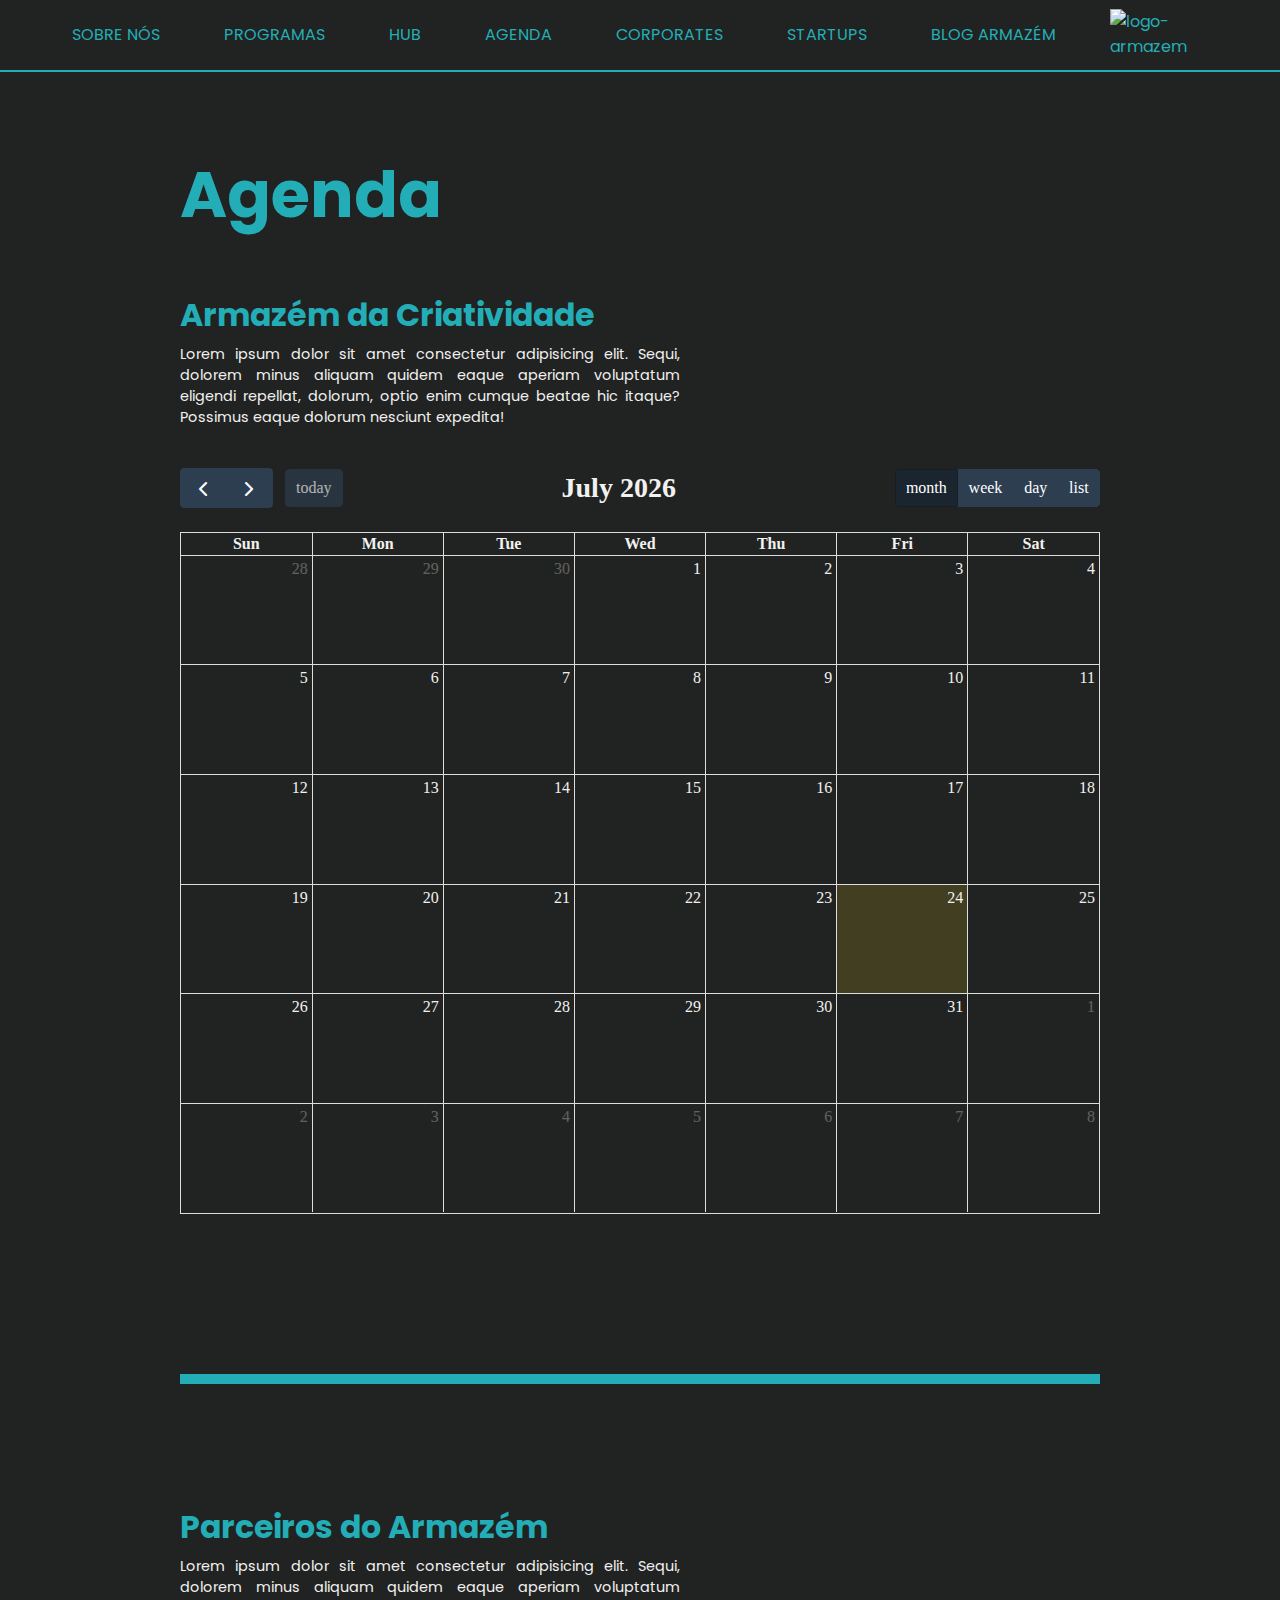
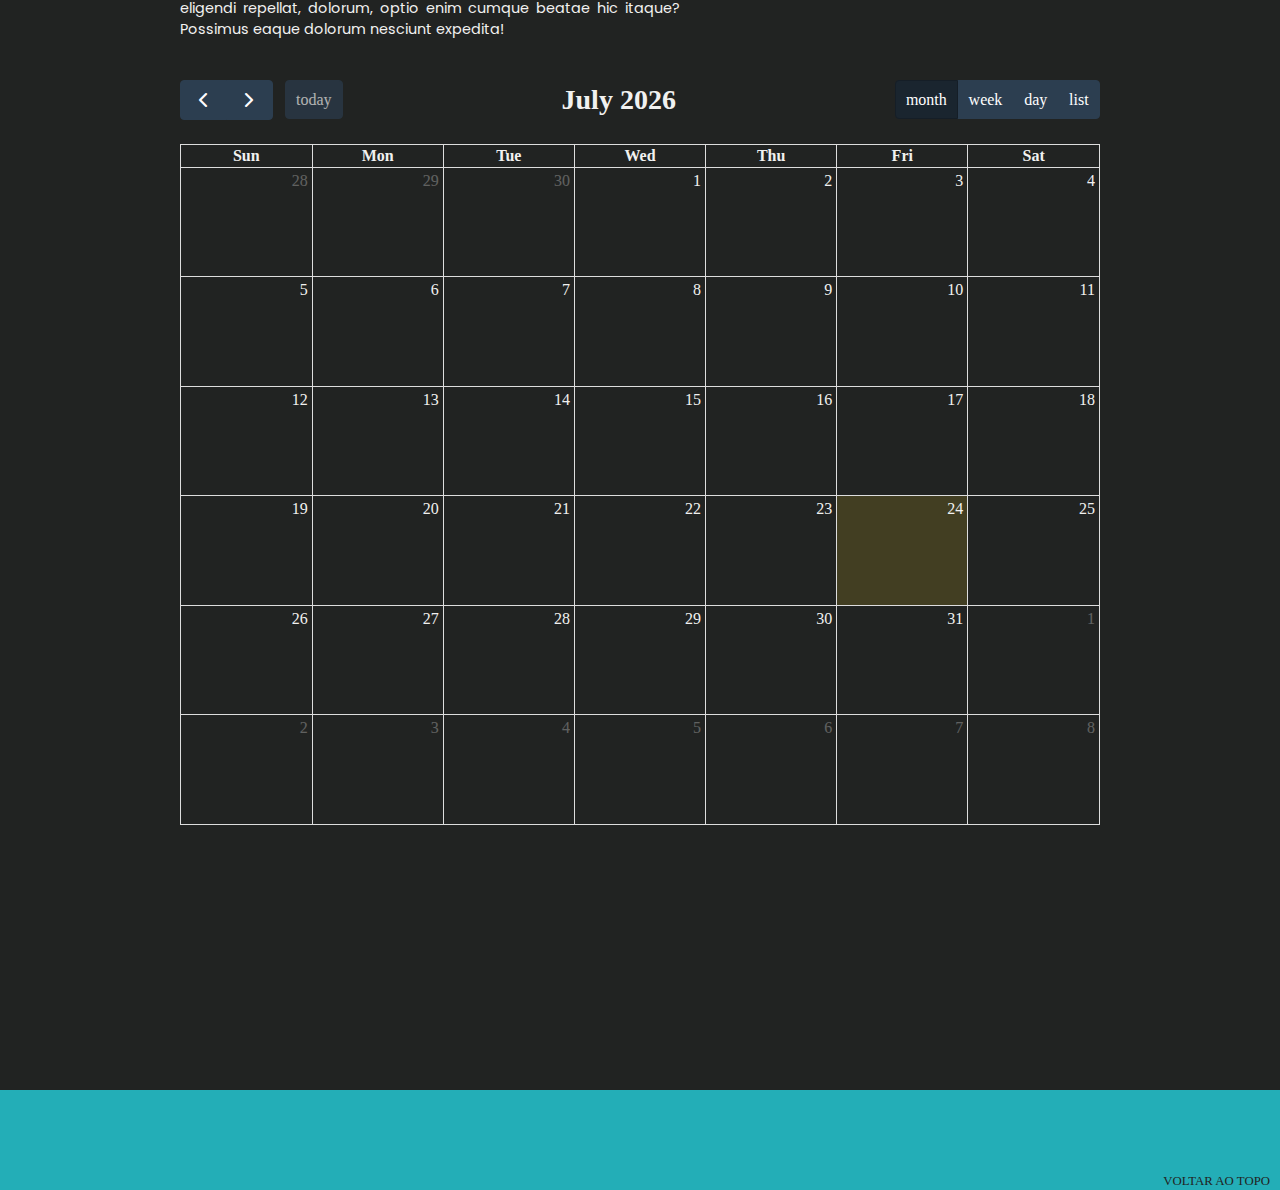
==== commit d76f9219: "Modificado layout agenda e startups" ====
--- a/html/agenda.html
+++ b/html/agenda.html
@@ -6,7 +6,6 @@
     <meta charset="UTF-8">
     <meta http-equiv="X-UA-Compatible" content="IE=edge">
     <meta name="viewport" content="width=device-width, initial-scale=1.0">
-    <link rel="preconnect" href="https://fonts.gstatic.com">
     <link href="https://fonts.googleapis.com/css2?family=Poppins:wght@700&display=swap" rel="stylesheet">
     <link href="https://fonts.googleapis.com/css2?family=Open+Sans&display=swap" rel="stylesheet">
     <link rel="stylesheet" href="../css/header.css">
@@ -26,7 +25,8 @@
     <main>
         <header id="header-main"></header>
 
-        <div id="principal"> <!--Iniciio do Principal-->
+        <!--Iniciio do Principal-->
+        <div id="principal">
             <div>
                 <h2 class="titulo-pagina">Agenda</h2>
             </div>
@@ -84,9 +84,9 @@
     <script src='/assets/js/main.min.js'></script>
     <script src="../javascript/header.js"></script>
     <script src="../javascript/footer.js"></script>
-    </main>
+
 </body>
 
-<a id="topo" href="#top">VOLTAR AO TOPO</a>
+<span><a id="topo" href="#top">VOLTAR AO TOPO</a></span>
 
 </html>--- a/css/agenda.css
+++ b/css/agenda.css
@@ -31,7 +31,7 @@
     font-size: 4em;
     font-family: 'Poppins', sans-serif;
     color: var(--cor-azul-padraoAC);
-    margin: 50px 0 20px;
+    margin: 60px 0 20px;
 }
 
 .titulo-texto, .titulo-texto2  {
@@ -78,8 +78,9 @@
 
 #topo {
     float: right;
-    padding: 0 46px;
+    padding: 0 10px;
     color: #212322;
-    margin-top: -18px;
-    font-size: 17px;
+    margin-top: -16px;
+    font-size: 0.8em;
+    text-decoration: none;
 }